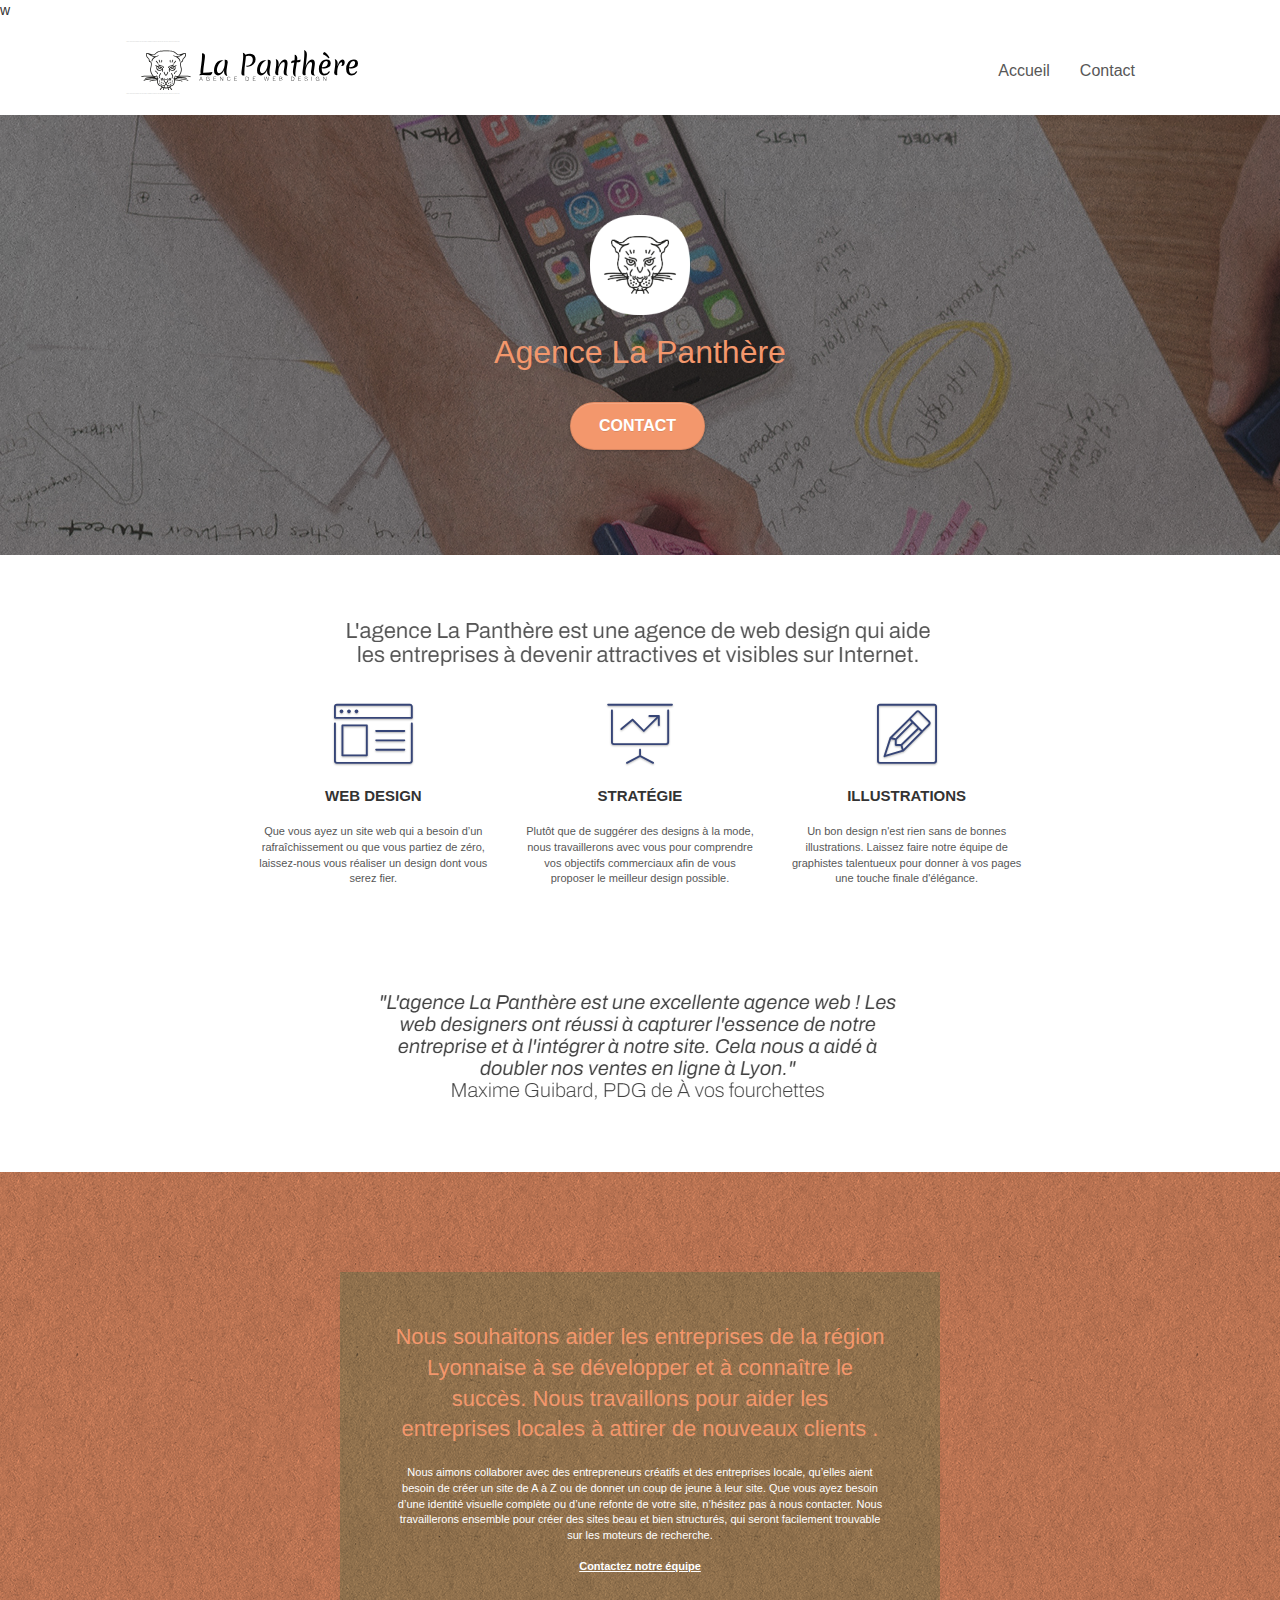
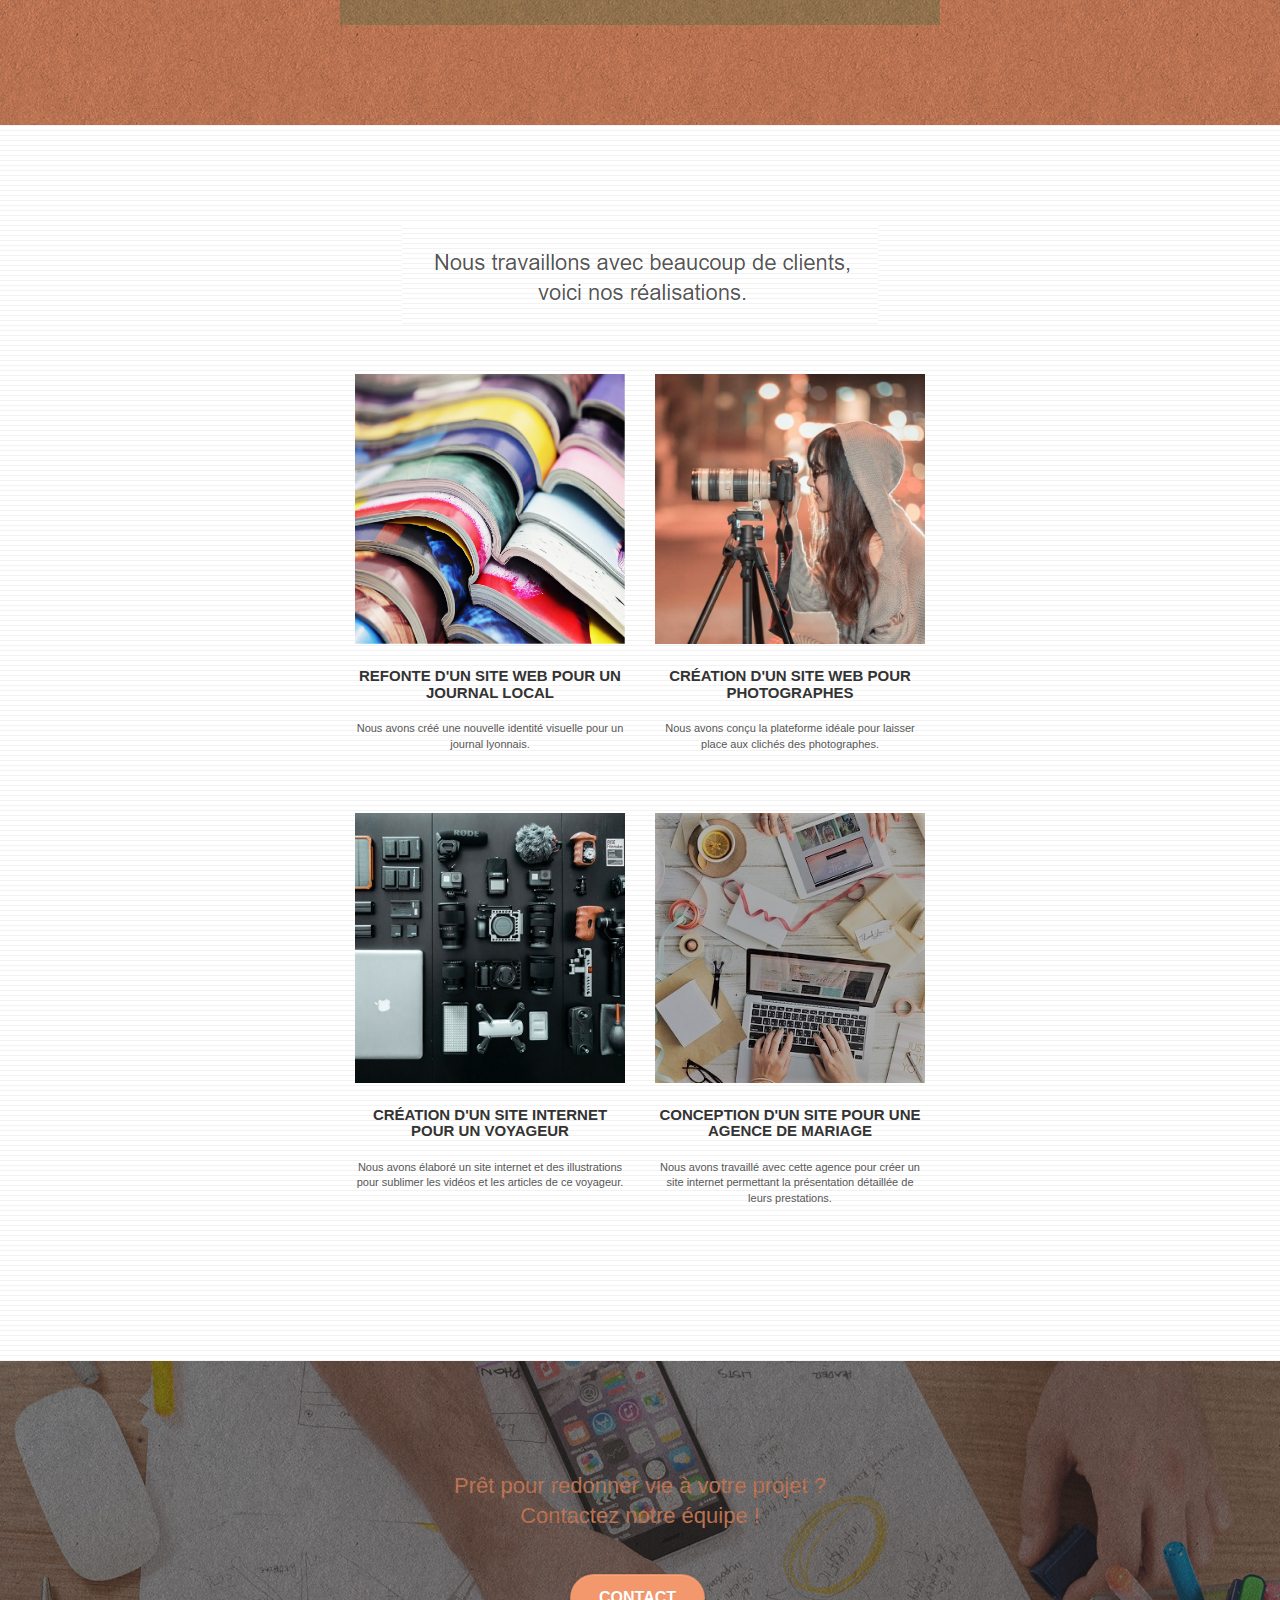
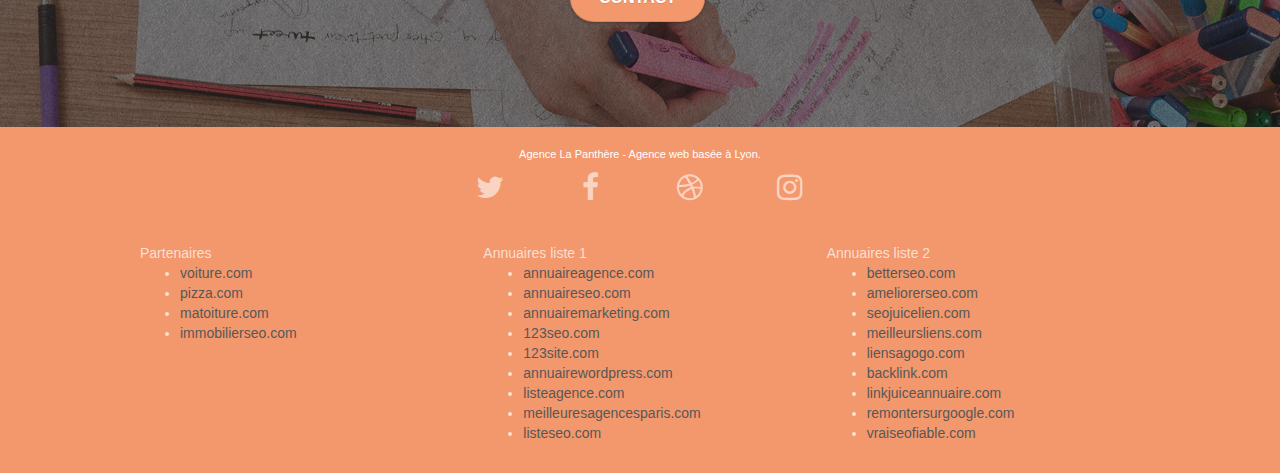
==== Starting website 2/index.html @ 9dac1fc1 "Modification des Keywords et de la description des balises <meta> sur les deux pages html + remplace" ====
<!doctype html>
<html lang="fr">
	<head>
		<meta charset="utf-8"/>
		<meta name="keywords" content="site web, site internet, agence web design Lyon"/>
		<meta name="description" content="Vous cherchez une agence de Web Design sur Lyon ? La panthère, forte de son expérience saura vous accompagner pour tout vos projets de développement sur-mesure de votre site web"/>
		<meta name="viewport" content="width=device-width, initial-scale=1.0, viewport-fit=cover"/>
		<link rel="shortcut icon" type="image/png" href="favicon.jpg"/>
		
		<link rel="stylesheet" type="text/css" href="./css/bootstrap.css"/>
		<link rel="stylesheet" type="text/css" href="style.css"/>
		<link rel="stylesheet" type="text/css" href="./css/font-awesome.css"/>
		<link rel="stylesheet" type="text/css" href="./css/et-line.css"/>
		
		
		<script src="./js/jquery-2.1.0.js"></script>
		<script src="./js/bootstrap.js"></script>
		<script src="./js/blocs.js"></script>
		<script src="./js/jquery.touchSwipe.js" defer></script>w
		<script src="./js/gmaps.js"></script>

		<title>La Panthère - Agence Web Design</title>
		
	</head>

	<body class="page-container">
	<!-- Principal conteneur -->		

			<header class="bloc bgc-white l-bloc " id="bloc-0">
				<div class="container bloc-sm">
					<nav class="navbar row">

						<div class="navbar-header">
							<div class="keywords" style="color:#cccccc;font-size:1px;">Agence web à paris, stratégie web, web design, illustrations, design de site web, site web, web, internet, site internet, site</div>
							<a class="navbar-brand" href="index.html"><img src="img/agence-la-panthere-monochrome.svg" alt="paris web design logo agence web meilleure agence" height="40" /></a>
							<div class="keywords" style="color:#cccccc;font-size:1px;">Agence web à paris, stratégie web, web design, illustrations, design de site web, site web, web, internet, site internet, site</div>
							<button id="nav-toggle" type="button" class="ui-navbar-toggle navbar-toggle" data-toggle="collapse" data-target=".navbar-1">
								<span class="sr-only">Toggle navigation</span>
								<span class="icon-bar"></span>
								<span class="icon-bar"></span>
								<span class="icon-bar"></span>
							</button>
						</div>

						<div class="collapse navbar-collapse navbar-1 special-dropdown-nav">

							<ul class="site-navigation nav navbar-nav">
								<li>
									<a href="index.html">Accueil</a>
								</li>
								<li>
									<a href="contact.html">Contact</a>
								</li>
							</ul>

						</div>

					</nav>
				</div>
			</header>

			<!-- bloc-1-presentation -->
			<section class="bloc bgc-dark-slate-blue bg-banniere d-bloc bg-t-edge bloc-bg-texture texture-paper b-parallax" id="bloc-1-hero">
				<div class="container bloc-lg">
					<div class="row tight-width-whitespace">
						<div class="col-sm-12">
							<img src="img/logo.png" class="center-block image-resize-mode" width="100" alt="Agence La Panthère, agence web paris, création logo paris" />
							<h1 class="text-center hero-bloc-text tc-white ">
								Agence La Panthère
							</h1>
							<div class="text-center">
								<a href="contact.html" class="btn btn-lg btn-clean btn-rd cta-hero btn-atomic-tangerine" id="cta-hero">Contact</a>
							</div>
						</div>
					</div>
				</div>
			</section>
			<!-- bloc-1-presentation END -->

			<!-- bloc-2-services -->
			<section class="bloc bgc-white l-bloc" id="bloc-2-services">
				<div class="container bloc-md">
					<div class="row">
						<div class="col-sm-12 text-center">
							<img alt="agence web, agence web paris, web design paris, stratégie web" src="img/title.png" />
						</div>
					</div>
					<div class="row voffset-lg med-width-whitespace">
						<div class="col-sm-4">
							<div class="text-center">
								<span class="et-icon-browser sm-shadow icon-dark-slate-blue icons icon-lg"></span>
							</div>
							<h3 class="mg-md text-center">
								Web design
							</h3>
							<p class="text-center ">
								Que vous ayez un site web qui a besoin d&rsquo;un rafraîchissement ou que vous partiez de zéro, laissez-nous vous réaliser un design dont vous serez fier.
							</p>
						</div>
						<div class="col-sm-4">
							<div class="text-center">
								<span class="et-icon-presentation sm-shadow icon-dark-slate-blue icons icon-lg"></span>
							</div>
							<h3 class="mg-md text-center">
								Stratégie
							</h3>
							<p class="text-center ">
								Plutôt que de suggérer des designs à la mode, nous travaillerons avec vous pour comprendre vos objectifs commerciaux afin de vous proposer le meilleur design possible.<br>
							</p>
						</div>
						<div class="col-sm-4">
							<div class="text-center">
								<span class="et-icon-edit sm-shadow icon-dark-slate-blue icons icon-lg"></span>
							</div>
							<h3 class="mg-md text-center">
								Illustrations
							</h3>
							<p class="text-center ">
								Un bon design n'est rien sans de bonnes illustrations. Laissez faire notre équipe de graphistes talentueux pour donner à vos pages une touche finale d'élégance.
							</p>
						</div>
					</div>
					<div class="row voffset-lg voffset">
						<div class="col-xs-12 col-md-8 col-md-offset-2 text-center">
							<img alt="agence web, agence web paris, web design paris, stratégie web" src="img/citation.png" />

						</div>
					</div>
				</div>
			</section>
			<!-- bloc-2-services END -->

			<!-- bloc-3-what-i-do -->
			<section class="bloc tc-white bgc-atomic-tangerine bg-presentation d-bloc bloc-bg-texture texture-paper b-parallax" id="bloc-3-what-i-do">
				<div class="container bloc-lg">
					<div class="row tight-width-whitespace black-background">
						<div class="col-sm-12">
							<h2 class="mg-md text-center tc-white">
								Nous souhaitons aider les entreprises de la région Lyonnaise à se développer et à connaître le succès. Nous travaillons pour aider les entreprises locales à attirer de nouveaux clients .<br>
							</h2>
							<p class="text-center white">
								Nous aimons collaborer avec des entrepreneurs créatifs et des entreprises locale, qu’elles aient besoin de créer un site de A à Z ou de donner un coup de jeune à leur site. Que vous ayez besoin d’une identité visuelle complète ou d’une refonte de votre site, n’hésitez pas à nous contacter. Nous travaillerons ensemble pour créer des sites beau et bien structurés, qui seront facilement trouvable sur les moteurs de recherche. <br><br><a class="ltc-white bold-link" href="contact.html">Contactez notre équipe</a><br>
							</p>
						</div>
					</div>
				</div>
			</section>
			<!-- bloc-3-what-i-do END -->

			<!-- bloc-4-portfolio -->
			<section class="bloc bgc-white bg-lines-h2-bg bg-repeat l-bloc" id="bloc-4-portfolio">
				<div class="container bloc-lg">
					<div class="row">
						<div class="col-sm-12 text-center">
							<img alt="agence web, agence web paris, web design paris, stratégie web" src="img/title2.png" />
						</div>
					</div>
					<div class="row tight-width-whitespace portfolio-row">
						<div class="col-sm-6">
							<a href="#" data-lightbox="img/1.jpg" data-gallery-id="gallery-1" data-caption="Refonte d'un site web pour un journal local" data-frame="snapshot-lb"><img src="img/1.jpg" alt="paris web design logo agence web meilleure agence et refonte site web journal" class="img-responsive portfolio-thumb" /></a>
							<h3 class="mg-md text-center">Refonte d'un site web pour un journal local</h3>
							<p class="text-center">Nous avons créé une nouvelle identité visuelle pour un journal lyonnais.</p>
						</div>
						<div class="col-sm-6">
							<a href="#" data-lightbox="img/2.jpg" data-gallery-id="gallery-1" data-caption="Création d'un site web pour photographes" data-frame="snapshot-lb"><img src="img/2.jpg" class="img-responsive portfolio-thumb" alt="paris web design logo agence web meilleure agence, Création d'un site web pour photographes" /></a>
							<h3 class="mg-md text-center">
								Création d'un site web pour photographes
							</h3>
							<p class="text-center">
								Nous avons conçu la plateforme idéale pour laisser place aux clichés des photographes.
							</p>
						</div>
					</div>
					<div class="row tight-width-whitespace portfolio-row">
						<div class="col-sm-6">
							<a href="#" data-lightbox="img/3.bmp" data-gallery-id="gallery-1" data-caption="Création d'un site internet pour un voyageur" data-frame="snapshot-lb"><img src="img/3.bmp" class="img-responsive portfolio-thumb" alt="paris web design logo agence web meilleure agence, Création d'un site web pour voyageur"/></a>
							<h3 class="mg-md text-center">
								Création d'un site internet pour un voyageur
							</h3>
							<p class="text-center">
								Nous avons élaboré un site internet et des illustrations pour sublimer les vidéos et les articles de ce voyageur.
							</p>
						</div>
						<div class="col-sm-6">
							<a href="#" data-lightbox="img/4.bmp" data-gallery-id="gallery-1" data-caption="Conception d'un site pour une agence de mariage" data-frame="snapshot-lb"><img src="img/4.bmp" class="img-responsive portfolio-thumb" alt="paris web design logo agence web meilleure agence, Création d'un site web pour agence de mariage" /></a>
							<h3 class="mg-md text-center">
								Conception d'un site pour une agence de mariage
							</h3>
							<p class="text-center">
								Nous avons travaillé avec cette agence pour créer un site internet permettant la présentation détaillée de leurs prestations.
							</p>
						</div>
					</div>
				</div>
			</section>
			<!-- bloc-4-portfolio END -->

			<!-- bloc-5-cta -->
			<section class="bloc bgc-dark-slate-blue bg-banniere d-bloc bloc-bg-texture texture-paper" id="bloc-5-cta">
				<div class="container bloc-lg">
					<div class="row">
						<h2 class="mg-md text-center tc-white">
							Prêt pour redonner vie à votre projet ?<br>Contactez notre équipe !
						</h2>
						<div class="col-sm-12 text-center">
							<a href="contact.html" class="btn btn-atomic-tangerine btn-clean btn-rd btn-lg cta-hero">Contact</a>
						</div>
					</div>
				</div>
			</section>
			<!-- bloc-5-cta END -->

			<!-- Footer - bloc-8 -->
			<footer class="bloc bgc-atomic-tangerine d-bloc" id="bloc-8">
				<div class="container bloc-sm">
					<div class="row">
						<div class="col-sm-12">
							<p class="text-center white">
								Agence La Panthère - Agence web basée à Lyon.
							</p>
							<div class="row row-no-gutters social">
								<div class="col-sm-3">
									<div class="text-center">
										<a class="social" href="https://twitter.com/agence-la-panthere"><span class="fa fa-twitter icon-md"></span></a>
									</div>
								</div>
								<div class="col-sm-3">
									<div class="text-center">
										<a class="social" href="https://fr-fr.facebook.com/login.php/agence-la-panthere"><span class="fa fa-facebook icon-md"></span></a>
									</div>
								</div>
								<div class="col-sm-3">
									<div class="text-center">
										<a class="social" href="https://dribbble.com/agence-la-panthere"><span class="fa fa-dribbble icon-md"></span></a>
									</div>
								</div>
								<div class="col-sm-3">
									<div class="text-center">
										<a class="social" href="https://www.instagram.com/agence-la-panthere"><span class="fa fa-instagram icon-md"></span></a>
									</div>
								</div>
								<div class="footer__keywords">Agence web à paris, stratégie web, web design, illustrations, design de site web, site web, web, internet, site internet, site</div>
							</div>
							<div class="row">
								<div class="col-sm-4">
									Partenaires
										<ul>
											<li><a href="voiture.com">voiture.com</a></li>
											<li><a href="pizza.com">pizza.com</a></li>
											<li><a href="matoiture.com">matoiture.com</a></li>
											<li><a href="immobilierseo.com">immobilierseo.com</a></li>
										</ul>		
								</div>
								<div class="col-sm-4">
									Annuaires liste 1
									<ul>
										<li><a href="annuaireagence.com">annuaireagence.com</a></li>
										<li><a href="annuaireseo.com">annuaireseo.com</a></li>
										<li><a href="annuairemarketing.com">annuairemarketing.com</a></li>
										<li><a href="123seoture.com">123seo.com</a></li>
										<li><a href="123site.com">123site.com</a></li>
										<li><a href="annuairewordpress.com">annuairewordpress.com</a></li>
										<li><a href="listeagence.com">listeagence.com</a></li>
										<li><a href="meilleuresagencesparis.com">meilleuresagencesparis.com</a></li>
										<li><a href="listeseo.com">listeseo.com</a></li>
									</ul>
								</div>
								<div class="col-sm-4">
									Annuaires liste 2
									<ul>
										<li><a href="betterseo.com">betterseo.com</a></li>
										<li><a href="ameliorerseo.com">ameliorerseo.com</a></li>
										<li><a href="seojuicelien.com">seojuicelien.com</a></li>
										<li><a href="meilleursliens.com">meilleursliens.com</a></li>
										<li><a href="liensagogo.com">liensagogo.com</a></li>
										<li><a href="backlink.com">backlink.com</a></li>
										<li><a href="linkjuiceannuaire.com">linkjuiceannuaire.com</a></li>
										<li><a href="remontersurgoogle.com">remontersurgoogle.com</a></li>
										<li><a href="vraiseofiable.com">vraiseofiable.com</a></li>
									</ul>
								</div>
							</div>
						</div>
					</div>
				</div>
			</footer>
		<!-- Footer - bloc-8 END -->
	</body>
</html>
---- Starting website 2/style.css ----
body {
    margin: 0;
    padding: 0;
    background: #FFF;
    overflow-x: hidden;
    -webkit-font-smoothing: antialiased;
    -moz-osx-font-smoothing: grayscale;
}

a,
button {
    transition: all .3s ease-in-out;/**/
    outline: none!important;
}

a:hover {
    text-decoration: none;
    cursor: pointer;
}

#page-loading-blocs-notifaction {
    position: fixed;
    top: 0;
    bottom: 0;
    width: 100%;
    z-index: 100000;
    background: #FFFFFF url("img/pageload-spinner.gif") no-repeat center center; /**/
}

.bloc {
    width: 100%;
    clear: both;
    background: 50% 50% no-repeat;
    padding: 0 50px;
    -webkit-background-size: cover;
    -moz-background-size: cover;
    -o-background-size: cover;
    background-size: cover;
    position: relative;
}

.bloc .container {
    padding-left: 0;
    padding-right: 0;
}

.bloc-lg {
    padding: 100px 50px;
}

.bloc-md {
    padding: 50px;
}

.bloc-sm {
    padding: 20px 50px;
}

.bg-center,/**/
.bg-l-edge,
.bg-r-edge,
.bg-t-edge,
.bg-b-edge,
.bg-tl-edge,
.bg-bl-edge,
.bg-tr-edge,
.bg-br-edge,
.bg-repeat {
    -webkit-background-size: auto!important;
    -moz-background-size: auto!important;
    -o-background-size: auto!important;
    background-size: auto!important;
}

.bg-repeat {
    background: repeat;
}

.bg-t-edge {
    background: top no-repeat;
}

.bloc-bg-texture::before {
    content: "";
    background-size: 2px 2px;
    position: absolute;
    top: 0;
    bottom: 0;
    left: 0;
    right: 0;
}

.texture-paper::before {
    background: url("img/texture-paper.png");/**/
    background-size: 280px 280px;
}

.b-parallax {
    background-attachment: fixed;
}

.d-bloc {
    color: rgba(255, 255, 255, .7);
}

.d-bloc button:hover {
    color: rgba(255, 255, 255, .9);
}

.d-bloc .icon-round,/**/
.d-bloc .icon-square,
.d-bloc .icon-rounded,
.d-bloc .icon-semi-rounded-a,
.d-bloc .icon-semi-rounded-b {
    border-color: rgba(255, 255, 255, .9);
}

.d-bloc .divider-h span {
    border-color: rgba(255, 255, 255, .2);
}

.d-bloc .a-btn,/**/
.d-bloc .navbar a,
.d-bloc .navbar-brand,
.d-bloc a .icon-sm,
.d-bloc a .icon-md,
.d-bloc a .icon-lg,
.d-bloc a .icon-xl,
.d-bloc h1 a,
.d-bloc h2 a,
.d-bloc h3 a,
.d-bloc h4 a,
.d-bloc h5 a,
.d-bloc h6 a,
.d-bloc p a {
    color: rgba(255, 255, 255, .6);
}

.d-bloc .a-btn:hover,
.d-bloc .navbar a:hover,
.d-bloc .navbar-brand:hover,
.d-bloc a:hover .icon-sm,
.d-bloc a:hover .icon-md,
.d-bloc a:hover .icon-lg,
.d-bloc a:hover .icon-xl,
.d-bloc h1 a:hover,
.d-bloc h2 a:hover,
.d-bloc h3 a:hover,
.d-bloc h4 a:hover,
.d-bloc h5 a:hover,
.d-bloc h6 a:hover,
.d-bloc p a:hover {
    color: rgba(255, 255, 255, 1);
}

.d-bloc .navbar-toggle .icon-bar {
    background: rgba(255, 255, 255, 1);
}

.d-bloc .btn-wire,
.d-bloc .btn-wire:hover {
    color: rgba(255, 255, 255, 1);
    border-color: rgba(255, 255, 255, 1);
}

.d-bloc .panel {
    color: rgba(0, 0, 0, .5);
}

.d-bloc .panel button:hover {
    color: rgba(0, 0, 0, .7);
}

.d-bloc .panel icon {
    border-color: rgba(0, 0, 0, .7);
}

.d-bloc .panel .divider-h span {
    border-color: rgba(0, 0, 0, .1);
}

.d-bloc .panel .a-btn {
    color: rgba(0, 0, 0, .6);
}

.d-bloc .panel .a-btn:hover {
    color: rgba(0, 0, 0, 1);
}

.d-bloc .panel .btn-wire,
.d-bloc .panel .btn-wire:hover {
    color: rgba(0, 0, 0, .7);
    border-color: rgba(0, 0, 0, .3);
}

.d-bloc .panel,
.l-bloc {
    color: rgba(0, 0, 0, .5);
}

.d-bloc .panel button:hover,
.l-bloc button:hover {
    color: rgba(0, 0, 0, .7);
}

.l-bloc .icon-round,
.l-bloc .icon-square,
.l-bloc .icon-rounded,
.l-bloc .icon-semi-rounded-a,
.l-bloc .icon-semi-rounded-b {
    border-color: rgba(0, 0, 0, .7);
}

.d-bloc .panel .divider-h span,
.l-bloc .divider-h span {
    border-color: rgba(0, 0, 0, .1);
}

.d-bloc .panel .a-btn,
.l-bloc .a-btn,
.l-bloc .navbar a,
.l-bloc .navbar-brand,
.l-bloc a .icon-sm,
.l-bloc a .icon-md,
.l-bloc a .icon-lg,
.l-bloc a .icon-xl,
.l-bloc h1 a,
.l-bloc h2 a,
.l-bloc h3 a,
.l-bloc h4 a,
.l-bloc h5 a,
.l-bloc h6 a,
.l-bloc p a {
    color: rgba(0, 0, 0, .6);
}

.d-bloc .panel .a-btn:hover,
.l-bloc .a-btn:hover,
.l-bloc .navbar a:hover,
.l-bloc .navbar-brand:hover,
.l-bloc a:hover .icon-sm,
.l-bloc a:hover .icon-md,
.l-bloc a:hover .icon-lg,
.l-bloc a:hover .icon-xl,
.l-bloc h1 a:hover,
.l-bloc h2 a:hover,
.l-bloc h3 a:hover,
.l-bloc h4 a:hover,
.l-bloc h5 a:hover,
.l-bloc h6 a:hover,
.l-bloc p a:hover {
    color: rgba(0, 0, 0, 1);
}

.l-bloc .navbar-toggle .icon-bar {
    color: rgba(0, 0, 0, .6);
}

.d-bloc .panel .btn-wire,
.d-bloc .panel .btn-wire:hover,
.l-bloc .btn-wire,
.l-bloc .btn-wire:hover {
    color: rgba(0, 0, 0, .7);
    border-color: rgba(0, 0, 0, .3);
}

.voffset {
    margin-top: 30px;
}

.voffset-lg {
    margin-top: 80px;
}

.row-no-gutters {
    margin-right: 0;
    margin-left: 0;
}

.row.row-no-gutters > [class^="col-"],
.row.row-no-gutters > [class*=" col-"] {
    padding-right: 0;
    padding-left: 0;
}

#bloc-1-hero h1 {
    font-size: 32px;
}

.navbar {
    margin-bottom: 0;
    z-index: 1;
}

.navbar-brand {
    height: auto;
    padding: 3px 15px;
    font-size: 25px;
    font-weight: normal;
    font-weight: 600;
    line-height: 44px;
}

.navbar-brand img {
    max-height: 200px;
    margin: 0 5px 0 0;
    display: inline;
}

.navbar-brand img[src$=svg] {
    min-width: 100px;
}

.nav-center .navbar-brand img {
    margin: 0;
}

.navbar .nav {
    padding-top: 2px;
    margin-right: -16px;
    float: right;
    z-index: 1;
}

.nav > li {
    float: left;
    margin-top: 4px;
    font-size: 16px;
}

.navbar-nav .open .dropdown-menu > li > a {
    text-align: inherit;
}

.nav > li a:hover,
.nav > li a:focus {
    background: transparent;
}

.navbar-toggle {
    margin: 10px 10px 0 0;
    border: 0px;
}

.navbar-toggle:hover {
    background: transparent!important;
}

.navbar-toggle .icon-bar {
    background-color: rgba(0, 0, 0, .5);
    width: 26px;
}

.nav-invert .navbar .nav {
    float: left;
}

.nav-invert .navbar-header,
.nav-invert .navbar-brand {
    float: right;
    position: relative;
    z-index: 2;
}

@media (min-width: 768px) {
    .site-navigation {
        position: absolute;
        top: 50%;
        right: 20px;
        transform: translate(0, -50%);
        -webkit-transform: translateY(-50%);
    }
    .nav > li .dropdown-menu a,
    .nav > li .dropdown-menu a:hover {
        color: #484848;
    }
    .nav-invert .site-navigation {
        left: 0;
        right: 0;
    }
    .nav-center {
        text-align: center;
    }
    .nav-center .navbar-header {
        width: 100%;
    }
    .nav-center .navbar-header,
    .nav-center .navbar-brand,
    .nav-center .nav > li {
        float: none;
        display: inline-block;
    }
    .nav-center .site-navigation {
        position: relative;
        width: 100%;
        right: 0;
        margin-right: 0px;
        margin-top: 20px;
    }
    .nav-center.mini-nav .navbar-toggle {
        float: none;
        margin: 10px auto 0;
    }
}

.nav > li > .dropdown a {
    background: none!important;
    display: block;
    padding: 14px 15px;
}

nav .caret {
    margin: 0 5px;
}

.dropdown-menu .dropdown-menu {
    top: -8px;
    left: 100%;
}

.dropdown-menu .dropmenu-flow-right {
    top: 100%;
    left: 0;
    margin-left: -1px;
    border-top-left-radius: 0;
    border-top-right-radius: 0;
}

.dropdown-menu .dropdown span {
    border: 4px solid black;
    border-top-color: transparent;
    border-right-color: transparent;
    border-bottom-color: transparent;
    margin: 6px -5px 0 0!important;
    float: right;
}

.mg-md {
    margin-top: 10px;
    margin-bottom: 20px;
}

.mg-lg {
    margin-top: 10px;
    margin-bottom: 40px;
}

.btn {
    margin: 0 5px 5px 0;
}

.btn.pull-right {
    margin: 0 0 5px 5px;
}

.btn-d,
.btn-d:hover,
.btn-d:focus {
    color: #FFF;
    background: rgba(0, 0, 0, .3);
}

button {
    outline: none!important;
}

.btn-rd {
    border-radius: 40px;
}

.btn-clean {
    border: 1px solid rgba(0, 0, 0, .08);
    border-bottom-color: rgba(0, 0, 0, .1);
    text-shadow: 0 1px 0 rgba(0, 0, 1, .1);
    box-shadow: 0 1px 3px rgba(0, 0, 1, .25), inset 0 1px 0 0 rgba(255, 255, 255, .15);
}

.icon-md {
    font-size: 30px!important;
}

.icon-lg {
    font-size: 60px!important;
}

.sm-shadow {
    text-shadow: 0 1px 2px rgba(0, 0, 0, .3);
}

.panel-sq,
.panel-sq .panel-heading,
.panel-sq .panel-footer {
    border-radius: 0;
}

.panel-rd {
    border-radius: 30px;
}

.panel-rd .panel-heading {
    border-radius: 29px 29px 0 0;
}

.panel-rd .panel-footer {
    border-radius: 0 0 29px 29px;
}

.form-control {
    border-color: rgba(0, 0, 0, .1);
    box-shadow: none;
}

.scrollToTop {
    width: 40px;
    height: 40px;
    position: fixed;
    bottom: 20px;
    right: 20px;
    opacity: 0;
    z-index: 500;
    transition: all .3s ease-in-out;
}

.scrollToTop span {
    margin-top: 6px;
}

.showScrollTop {
    font-size: 14px;
    opacity: 1;
}

a[data-lightbox] {
    position: relative;
    display: block;
    text-align: center;
}

a[data-lightbox]:hover::before {
    content: "+";
    font-family: "HelveticaNeue-Light", "Helvetica Neue Light", "Helvetica Neue", Helvetica, Arial;
    font-size: 32px;
    width: 50px;
    height: 50px;
    margin-left: -25px;
    border-radius: 50%;
    background: rgba(0, 0, 0, .6);
    color: #FFF;
    font-weight: 100;
    z-index: 1;
    position: absolute;
    top: 50%;
    transform: translateY(-50%);
    -webkit-transform: translateY(-50%);
}

a[data-lightbox]:hover img {
    opacity: 0.6;
    -webkit-animation-fill-mode: none;
    animation-fill-mode: none;
}

#lightbox-modal {
    display: flex;
    align-items: center;
}

#lightbox-modal .modal-dialog {
    width: 90%;
    max-width: 900px;
    margin: 0 auto 0;
}

#lightbox-modal .modal-dialog img {
    max-height: 90vh;
    margin: 0 auto;
}

.lightbox-caption {
    padding: 20px;
    color: #FFF;
    background: rgba(0, 0, 0, .5);
    position: absolute;
    left: 15px;
    right: 15px;
    bottom: 5px;
}

.close-lightbox {
    color: #FFF;
    font-size: 30px;
    position: absolute;
    top: 20px;
    right: 20px;
    z-index: 20;
    background: rgba(0, 0, 0, .5);
    border: none;
    line-height: 30px;
    padding: 0 9px 5px;
    opacity: 0.3;
}

.close-lightbox:hover,
.next-lightbox:hover,
.prev-lightbox:hover {
    opacity: 1.0;
    color: #FFF;
}

.next-lightbox,
.prev-lightbox {
    font-size: 20px;
    color: rgba(255, 255, 255, .9);
    background: rgba(0, 0, 0, .5);
    transition: all .2s ease-in-out;
    position: absolute;
    top: 45%;
    z-index: 1;
    opacity: 0.4;
}

.next-lightbox {
    padding: 6px 8px 1px 13px;
    right: 25px;
}

.prev-lightbox {
    padding: 6px 13px 1px 10px;
    left: 25px;
}

.snapshot-lb .modal-body {
    padding-bottom: 45px;
}

.snapshot-lb .lightbox-caption {
    padding: 0;
    color: rgba(0, 0, 0, .5);
    background: none;
}

h1,
h2,
h3,
h4,
h5,
h6,
p,
label,
.btn,
a {
    font-family: "helvetica";
    font-weight: 400;
    color: #575757!important;
}

.container {
    max-width: 1000px;
}

.hero-bloc-text {
    font-size: 38px;
}

.hero-bloc-text-sub {
    font-size: 36px;
}

.statement-bloc-text {
    line-height: 26px;
    font-style: italic;
    font-size: 20px;
    text-align: center;
    font-weight: lighter;
    max-width: 520px;
    margin: auto auto auto auto;
}

p {
    font-size: 11px;
}

.tight-width-whitespace {
    max-width: 600px;
    margin: auto auto auto auto;
}

.h1 {
    font-size: 20px;
    font-family: "Open Sans";
}

.cta-hero {
    margin-top: 22px;
    color: #FFFFFF!important;
    text-transform: uppercase;
    padding: 12px 28px 12px 28px;
    font-size: 16px;
    font-weight: 700;
}

.social {
    max-width: 400px;
    margin: auto auto auto auto;
}

h2 {
    font-size: 22px;
    line-height: 1.4em;
}

h3 {
    font-size: 15px;
    text-transform: uppercase;
    font-weight: 700;
    color: #333333!important;
}

.med-width-whitespace {
    max-width: 800px;
    margin: auto auto auto auto;
    box-shadow: 0px 0px 0px #000000;
}

h1 {
    color: #333333!important;
}

h4 {
    color: #333333!important;
}

.icons {
    margin-bottom: 14px;
    margin-top: 24px;
}

.white {
    color: #FFFFFF!important;
}

.portfolio-thumb {
    margin-bottom: 24px;
}

.portfolio-row {
    margin-bottom: 44px;
    margin-top: 50px;
}

.avatar {
    box-shadow: 0px 4px 9px rgba(0, 0, 0, 0.3);
}

.black-background {
    background-color: rgba(165, 147, 99, 0.7);
    padding: 40px 40px 40px 40px;
}

.bold-link {
    font-weight: 900;
    text-decoration: underline!important;
}

.bgc-white {
    background-color: #FFFFFF;
}

.bgc-dark-slate-blue {
    background-color: #364577;
}

.bgc-atomic-tangerine {
    background-color: #F3976C;
}

.tc-white {
    color: #F3976C!important;
}

.btn-atomic-tangerine {
    background: #F3976C;
    color: #FFFFFF!important;
}

.btn-atomic-tangerine:hover {
    background: #c27956!important;
    color: #FFFFFF!important;
}

.ltc-white {
    color: #FFFFFF!important;
}

.ltc-white:hover {
    color: #cccccc!important;
}

.ltc-atomic-tangerine {
    color: #F3976C!important;
}

.ltc-atomic-tangerine:hover {
    color: #c27956!important;
}

.icon-dark-slate-blue {
    color: #364577!important;
    border-color: #364577!important;
}

.bg-dots-bg {
    background-image: url("img/dots-bg.png");
}

.bg-lines-h2-bg {
    background-image: url("img/lines-h2-bg.png");
}

.bg-banniere {
    background-image: url("img/agence-la-panthere.jpg");
}

.bg-presentation {
    background-image: url("img/image-de-presentation.bmp");
}

@media (max-width: 1024px) {
    .bloc {
        padding-left: 20px;
        padding-right: 20px;
    }
    .bloc.full-width-bloc,
    .bloc-tile-2.full-width-bloc .container,
    .bloc-tile-3.full-width-bloc .container,
    .bloc-tile-4.full-width-bloc .container {
        padding-left: 0;
        padding-right: 0;
    }
}

@media (max-width: 992px) and (min-width: 768px) {
    .navbar .nav {
        max-width: 80%
    }
    .nav-center.navbar .nav {
        max-width: 100%
    }
}

@media only screen and (min-device-width: 768px) and (max-device-width: 1024px) and (orientation: landscape) {
    .b-parallax {
        background-attachment: scroll;
    }
}

@media only screen and (min-device-width: 1024px) and (max-device-width: 1366px) and (-webkit-min-device-pixel-ratio: 1.5) {
    .b-parallax {
        background-attachment: scroll;
    }
}

@media (max-width: 991px) {
    .container {
        width: 100%;
    }
    .b-parallax {
        background-attachment: scroll;
    }
    .page-container,
    #hero-bloc {
        overflow-x: hidden;
        position: relative;
    }
    .bloc {
        padding-left: constant(safe-area-inset-left);
        padding-right: constant(safe-area-inset-right);
    }
    .bloc-group,
    .bloc-group .bloc {
        display: block;
        width: 100%;
    }
    .bloc-fill-screen .fill-bloc-top-edge,
    .bloc-fill-screen .fill-bloc-bottom-edge {
        padding: 0 20px;
        padding-left: constant(safe-area-inset-left);
        padding-right: constant(safe-area-inset-right);
    }
}

@media (max-width: 767px) {
    .page-container {
        overflow-x: hidden;
        position: relative;
    }
    h1,
    h2,
    h3,
    h4,
    h5,
    h6,
    p,
    #disqus_thread {
        padding-left: 10px!important;
        padding-right: 10px!important;
    }
    .b-parallax {
        background-attachment: scroll;
    }
    .navbar .nav {
        padding-top: 0;
        border-top: 1px solid rgba(0, 0, 0, .2);
        float: none!important;
    }
    .navbar.row {
        margin-left: 0;
        margin-right: 0;
    }
    .site-navigation {
        position: inherit;
        transform: none;
        -webkit-transform: none;
        -ms-transform: none;
    }
    .nav > li {
        margin-top: 0;
        border-bottom: 1px solid rgba(0, 0, 0, .1);
        background: rgba(0, 0, 0, .05);
        text-align: left;
        padding-left: 15px;
        width: 100%;
    }
    .nav > li:hover {
        background: rgba(0, 0, 0, .08);
    }
    .dropdown .dropdown a .caret {
        float: none;
        margin: 5px 0 0 10px!important;
        border: 4px solid black;
        border-bottom-color: transparent;
        border-right-color: transparent;
        border-left-color: transparent;
    }
    #hero-bloc .navbar .nav {
        background: rgba(0, 0, 0, .8);
    }
    #hero-bloc .navbar .nav a {
        color: rgba(255, 255, 255, .6);
    }
    .hero {
        padding: 50px 0;
    }
    .hero-nav {
        left: -1px;
        right: -1px;
    }
    .navbar-collapse {
        padding: 0;
        overflow-x: hidden;
        -webkit-box-shadow: none;
        box-shadow: none;
    }
    .navbar-brand img {
        max-height: 40px;
        width: auto;
    }
    .nav-invert .navbar-header {
        float: none;
        width: 100%;
    }
    .nav-invert .navbar-toggle {
        float: left;
        margin-left: 10px;
    }
    .bloc {
        padding-left: 0;
        padding-right: 0;
    }
    .bloc-xxl,
    .bloc-xl,
    .bloc-lg {
        padding: 40px 0;
    }
    .bloc-sm,
    .bloc-md {
        padding-left: 0;
        padding-right: 0;
    }
    .bloc-tile-2 .container,
    .bloc-tile-3 .container,
    .bloc-tile-4 .container,
    .bloc-fill-screen .fill-bloc-top-edge,
    .bloc-fill-screen .fill-bloc-bottom-edge {
        padding-left: 0;
        padding-right: 0;
    }
    .a-block {
        padding: 0 10px;
    }
    .btn-dwn {
        display: none;
    }
    .voffset {
        margin-top: 5px;
    }
    .voffset-md {
        margin-top: 20px;
    }
    .voffset-lg {
        margin-top: 30px;
    }
    form {
        padding: 5px;
    }
    .close-lightbox {
        display: inline-block;
    }
    .blocsapp-device-iphone5 {
        background-size: 216px 425px;
        padding-top: 60px;
        width: 216px;
        height: 425px;
    }
    .blocsapp-device-iphone5 img {
        width: 180px;
        height: 320px;
    }
}

@media (max-width: 400px) {
    .bloc {
        padding-left: 0;
        padding-right: 0;
    }
}

@media (max-width: 767px) {
    .bloc-mob-center-text {
        text-align: center;
    }
}

.footer__keywords {
    color:#F3976C;
}
---- Starting website 2/css/et-line.css ----
@font-face {
    font-family: et-line;
    src: url(../fonts/et-line.eot);
    src: url(../fonts/et-line.eot?#iefix) format('embedded-opentype'), url(../fonts/et-line.woff) format('woff'), url(../fonts/et-line.ttf) format('truetype'), url(../fonts/et-line.svg#et-line) format('svg');
    font-weight: 400;
    font-style: normal
}

.et-icon-adjustments,
.et-icon-alarmclock,
.et-icon-anchor,
.et-icon-aperture,
.et-icon-attachment,
.et-icon-bargraph,
.et-icon-basket,
.et-icon-beaker,
.et-icon-bike,
.et-icon-book-open,
.et-icon-briefcase,
.et-icon-browser,
.et-icon-calendar,
.et-icon-camera,
.et-icon-caution,
.et-icon-chat,
.et-icon-circle-compass,
.et-icon-clipboard,
.et-icon-clock,
.et-icon-cloud,
.et-icon-compass,
.et-icon-desktop,
.et-icon-dial,
.et-icon-document,
.et-icon-documents,
.et-icon-download,
.et-icon-dribbble,
.et-icon-edit,
.et-icon-envelope,
.et-icon-expand,
.et-icon-facebook,
.et-icon-flag,
.et-icon-focus,
.et-icon-gears,
.et-icon-genius,
.et-icon-gift,
.et-icon-global,
.et-icon-globe,
.et-icon-googleplus,
.et-icon-grid,
.et-icon-happy,
.et-icon-hazardous,
.et-icon-heart,
.et-icon-hotairballoon,
.et-icon-hourglass,
.et-icon-key,
.et-icon-laptop,
.et-icon-layers,
.et-icon-lifesaver,
.et-icon-lightbulb,
.et-icon-linegraph,
.et-icon-linkedin,
.et-icon-lock,
.et-icon-magnifying-glass,
.et-icon-map,
.et-icon-map-pin,
.et-icon-megaphone,
.et-icon-mic,
.et-icon-mobile,
.et-icon-newspaper,
.et-icon-notebook,
.et-icon-paintbrush,
.et-icon-paperclip,
.et-icon-pencil,
.et-icon-phone,
.et-icon-picture,
.et-icon-pictures,
.et-icon-piechart,
.et-icon-presentation,
.et-icon-pricetags,
.et-icon-printer,
.et-icon-profile-female,
.et-icon-profile-male,
.et-icon-puzzle,
.et-icon-quote,
.et-icon-recycle,
.et-icon-refresh,
.et-icon-ribbon,
.et-icon-rss,
.et-icon-sad,
.et-icon-scissors,
.et-icon-scope,
.et-icon-search,
.et-icon-shield,
.et-icon-speedometer,
.et-icon-strategy,
.et-icon-streetsign,
.et-icon-tablet,
.et-icon-target,
.et-icon-telescope,
.et-icon-toolbox,
.et-icon-tools,
.et-icon-tools-2,
.et-icon-trophy,
.et-icon-tumblr,
.et-icon-twitter,
.et-icon-upload,
.et-icon-video,
.et-icon-wallet,
.et-icon-wine {
    font-family: et-line;
    speak: none;
    font-style: normal;
    font-weight: 400;
    font-variant: normal;
    text-transform: none;
    line-height: 1;
    -webkit-font-smoothing: antialiased;
    -moz-osx-font-smoothing: grayscale;
    display: inline-block
}

.et-icon-mobile:before {
    content: "\e000"
}

.et-icon-laptop:before {
    content: "\e001"
}

.et-icon-desktop:before {
    content: "\e002"
}

.et-icon-tablet:before {
    content: "\e003"
}

.et-icon-phone:before {
    content: "\e004"
}

.et-icon-document:before {
    content: "\e005"
}

.et-icon-documents:before {
    content: "\e006"
}

.et-icon-search:before {
    content: "\e007"
}

.et-icon-clipboard:before {
    content: "\e008"
}

.et-icon-newspaper:before {
    content: "\e009"
}

.et-icon-notebook:before {
    content: "\e00a"
}

.et-icon-book-open:before {
    content: "\e00b"
}

.et-icon-browser:before {
    content: "\e00c"
}

.et-icon-calendar:before {
    content: "\e00d"
}

.et-icon-presentation:before {
    content: "\e00e"
}

.et-icon-picture:before {
    content: "\e00f"
}

.et-icon-pictures:before {
    content: "\e010"
}

.et-icon-video:before {
    content: "\e011"
}

.et-icon-camera:before {
    content: "\e012"
}

.et-icon-printer:before {
    content: "\e013"
}

.et-icon-toolbox:before {
    content: "\e014"
}

.et-icon-briefcase:before {
    content: "\e015"
}

.et-icon-wallet:before {
    content: "\e016"
}

.et-icon-gift:before {
    content: "\e017"
}

.et-icon-bargraph:before {
    content: "\e018"
}

.et-icon-grid:before {
    content: "\e019"
}

.et-icon-expand:before {
    content: "\e01a"
}

.et-icon-focus:before {
    content: "\e01b"
}

.et-icon-edit:before {
    content: "\e01c"
}

.et-icon-adjustments:before {
    content: "\e01d"
}

.et-icon-ribbon:before {
    content: "\e01e"
}

.et-icon-hourglass:before {
    content: "\e01f"
}

.et-icon-lock:before {
    content: "\e020"
}

.et-icon-megaphone:before {
    content: "\e021"
}

.et-icon-shield:before {
    content: "\e022"
}

.et-icon-trophy:before {
    content: "\e023"
}

.et-icon-flag:before {
    content: "\e024"
}

.et-icon-map:before {
    content: "\e025"
}

.et-icon-puzzle:before {
    content: "\e026"
}

.et-icon-basket:before {
    content: "\e027"
}

.et-icon-envelope:before {
    content: "\e028"
}

.et-icon-streetsign:before {
    content: "\e029"
}

.et-icon-telescope:before {
    content: "\e02a"
}

.et-icon-gears:before {
    content: "\e02b"
}

.et-icon-key:before {
    content: "\e02c"
}

.et-icon-paperclip:before {
    content: "\e02d"
}

.et-icon-attachment:before {
    content: "\e02e"
}

.et-icon-pricetags:before {
    content: "\e02f"
}

.et-icon-lightbulb:before {
    content: "\e030"
}

.et-icon-layers:before {
    content: "\e031"
}

.et-icon-pencil:before {
    content: "\e032"
}

.et-icon-tools:before {
    content: "\e033"
}

.et-icon-tools-2:before {
    content: "\e034"
}

.et-icon-scissors:before {
    content: "\e035"
}

.et-icon-paintbrush:before {
    content: "\e036"
}

.et-icon-magnifying-glass:before {
    content: "\e037"
}

.et-icon-circle-compass:before {
    content: "\e038"
}

.et-icon-linegraph:before {
    content: "\e039"
}

.et-icon-mic:before {
    content: "\e03a"
}

.et-icon-strategy:before {
    content: "\e03b"
}

.et-icon-beaker:before {
    content: "\e03c"
}

.et-icon-caution:before {
    content: "\e03d"
}

.et-icon-recycle:before {
    content: "\e03e"
}

.et-icon-anchor:before {
    content: "\e03f"
}

.et-icon-profile-male:before {
    content: "\e040"
}

.et-icon-profile-female:before {
    content: "\e041"
}

.et-icon-bike:before {
    content: "\e042"
}

.et-icon-wine:before {
    content: "\e043"
}

.et-icon-hotairballoon:before {
    content: "\e044"
}

.et-icon-globe:before {
    content: "\e045"
}

.et-icon-genius:before {
    content: "\e046"
}

.et-icon-map-pin:before {
    content: "\e047"
}

.et-icon-dial:before {
    content: "\e048"
}

.et-icon-chat:before {
    content: "\e049"
}

.et-icon-heart:before {
    content: "\e04a"
}

.et-icon-cloud:before {
    content: "\e04b"
}

.et-icon-upload:before {
    content: "\e04c"
}

.et-icon-download:before {
    content: "\e04d"
}

.et-icon-target:before {
    content: "\e04e"
}

.et-icon-hazardous:before {
    content: "\e04f"
}

.et-icon-piechart:before {
    content: "\e050"
}

.et-icon-speedometer:before {
    content: "\e051"
}

.et-icon-global:before {
    content: "\e052"
}

.et-icon-compass:before {
    content: "\e053"
}

.et-icon-lifesaver:before {
    content: "\e054"
}

.et-icon-clock:before {
    content: "\e055"
}

.et-icon-aperture:before {
    content: "\e056"
}

.et-icon-quote:before {
    content: "\e057"
}

.et-icon-scope:before {
    content: "\e058"
}

.et-icon-alarmclock:before {
    content: "\e059"
}

.et-icon-refresh:before {
    content: "\e05a"
}

.et-icon-happy:before {
    content: "\e05b"
}

.et-icon-sad:before {
    content: "\e05c"
}

.et-icon-facebook:before {
    content: "\e05d"
}

.et-icon-twitter:before {
    content: "\e05e"
}

.et-icon-googleplus:before {
    content: "\e05f"
}

.et-icon-rss:before {
    content: "\e060"
}

.et-icon-tumblr:before {
    content: "\e061"
}

.et-icon-linkedin:before {
    content: "\e062"
}

.et-icon-dribbble:before {
    content: "\e063"
}
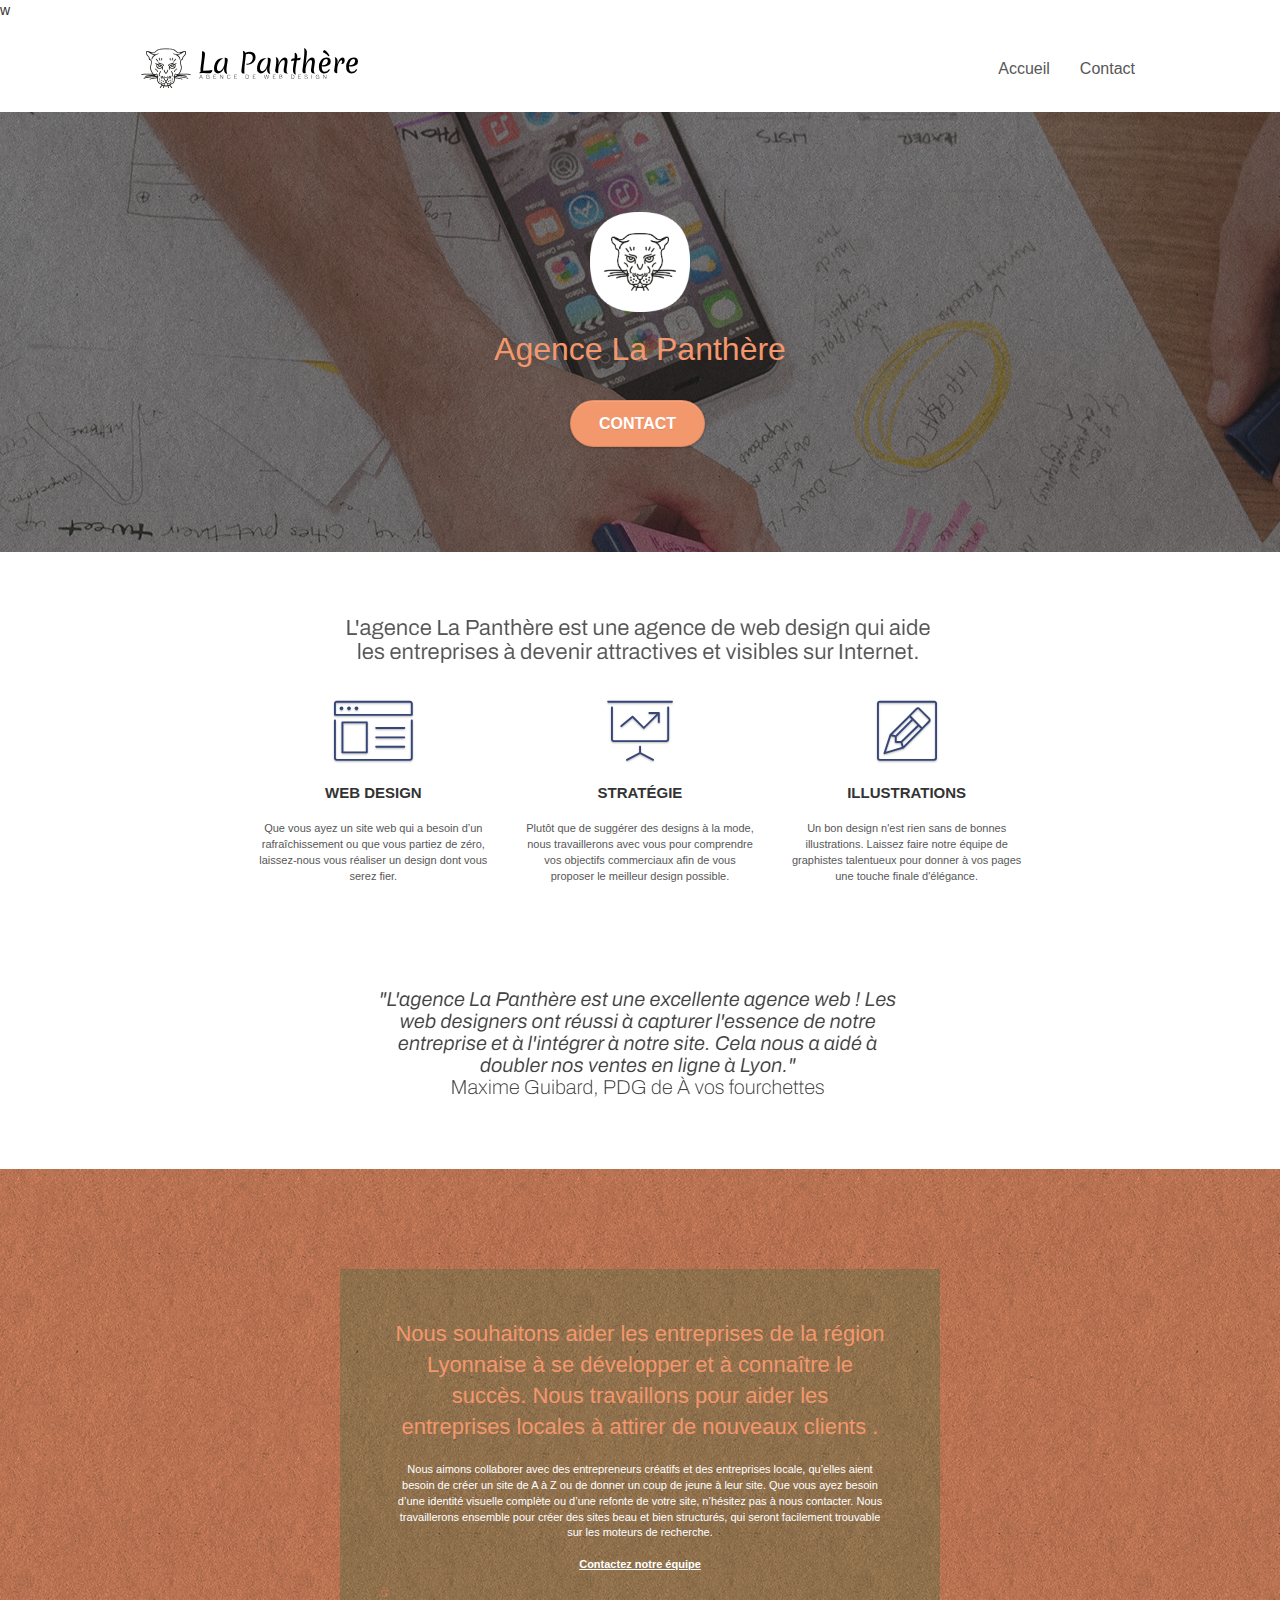
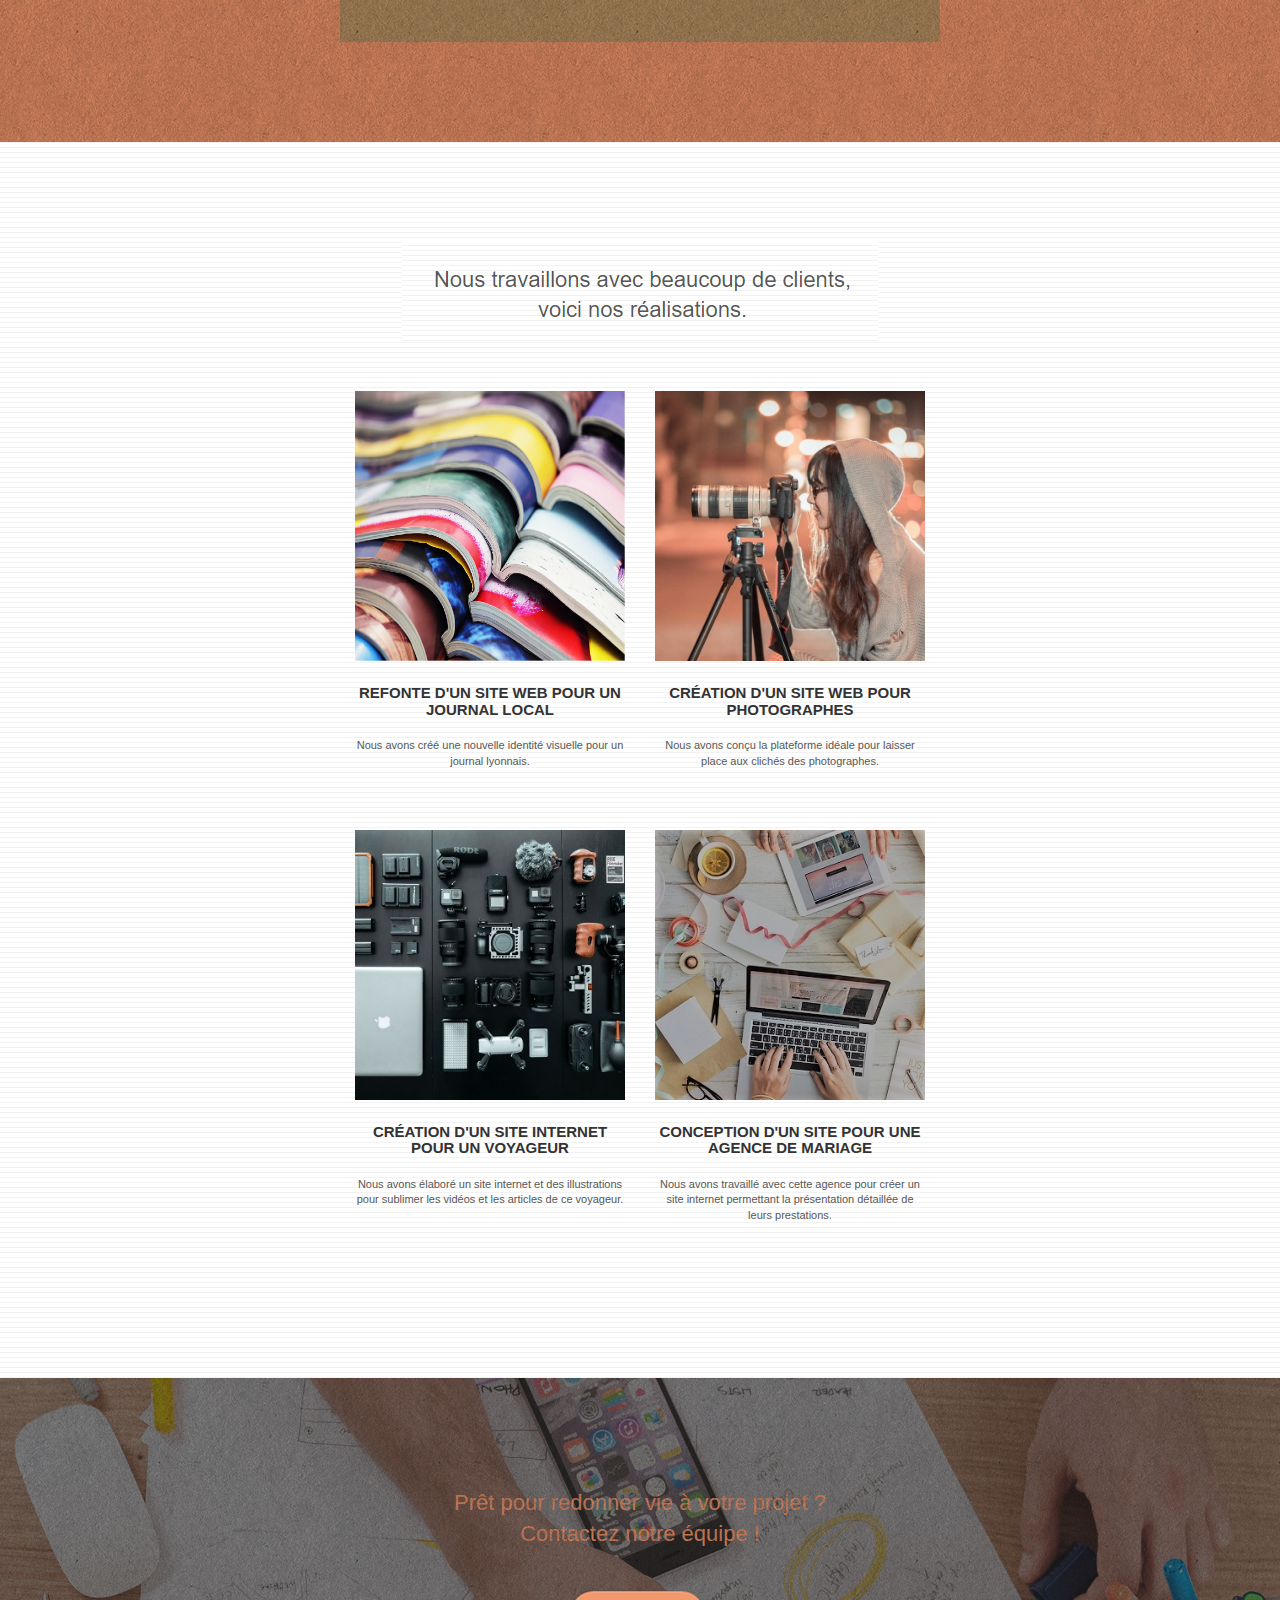
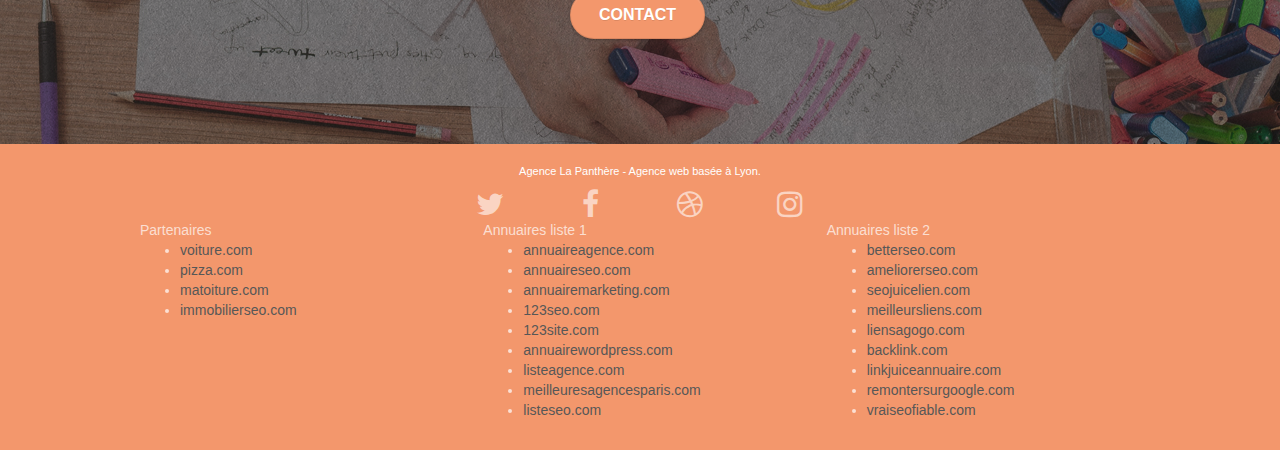
==== commit 930ffecb: "Suppression des balises <div> ayant pour fonction de répéter les keywords sur la page index.html" ====
--- a/Starting website 2/index.html
+++ b/Starting website 2/index.html
@@ -2,8 +2,8 @@
 <html lang="fr">
 	<head>
 		<meta charset="utf-8"/>
-		<meta name="keywords" content="site web, site internet, agence web design Lyon"/>
-		<meta name="description" content="Vous cherchez une agence de Web Design sur Lyon ? La panthère, forte de son expérience saura vous accompagner pour tout vos projets de développement sur-mesure de votre site web"/>
+		<meta name="keywords" content="projet web,site web, site internet, agence web design Lyon, France"/>
+		<meta name="description" content="L'agence de Web Design la panthère, basée sur Lyon saura vous accompagner pour tout vos projets de développement sur-mesure de votre site web ,forte de son expérience elle livre vos projet web dans des délais records et une qualitée inégalées en France"/>
 		<meta name="viewport" content="width=device-width, initial-scale=1.0, viewport-fit=cover"/>
 		<link rel="shortcut icon" type="image/png" href="favicon.jpg"/>
 		
@@ -31,9 +31,7 @@
 					<nav class="navbar row">
 
 						<div class="navbar-header">
-							<div class="keywords" style="color:#cccccc;font-size:1px;">Agence web à paris, stratégie web, web design, illustrations, design de site web, site web, web, internet, site internet, site</div>
 							<a class="navbar-brand" href="index.html"><img src="img/agence-la-panthere-monochrome.svg" alt="paris web design logo agence web meilleure agence" height="40" /></a>
-							<div class="keywords" style="color:#cccccc;font-size:1px;">Agence web à paris, stratégie web, web design, illustrations, design de site web, site web, web, internet, site internet, site</div>
 							<button id="nav-toggle" type="button" class="ui-navbar-toggle navbar-toggle" data-toggle="collapse" data-target=".navbar-1">
 								<span class="sr-only">Toggle navigation</span>
 								<span class="icon-bar"></span>
@@ -141,7 +139,7 @@
 							<p class="text-center white">
 								Nous aimons collaborer avec des entrepreneurs créatifs et des entreprises locale, qu’elles aient besoin de créer un site de A à Z ou de donner un coup de jeune à leur site. Que vous ayez besoin d’une identité visuelle complète ou d’une refonte de votre site, n’hésitez pas à nous contacter. Nous travaillerons ensemble pour créer des sites beau et bien structurés, qui seront facilement trouvable sur les moteurs de recherche. <br><br><a class="ltc-white bold-link" href="contact.html">Contactez notre équipe</a><br>
 							</p>
-						</div>
+						</div>6
 					</div>
 				</div>
 			</section>
@@ -152,7 +150,7 @@
 				<div class="container bloc-lg">
 					<div class="row">
 						<div class="col-sm-12 text-center">
-							<img alt="agence web, agence web paris, web design paris, stratégie web" src="img/title2.png" />
+							<img alt="agence web, agence web Lyon, web design Lyon, stratégie web" src="img/title2.png" />
 						</div>
 					</div>
 					<div class="row tight-width-whitespace portfolio-row">
@@ -239,7 +237,6 @@
 										<a class="social" href="https://www.instagram.com/agence-la-panthere"><span class="fa fa-instagram icon-md"></span></a>
 									</div>
 								</div>
-								<div class="footer__keywords">Agence web à paris, stratégie web, web design, illustrations, design de site web, site web, web, internet, site internet, site</div>
 							</div>
 							<div class="row">
 								<div class="col-sm-4">
--- a/Starting website 2/style.css
+++ b/Starting website 2/style.css
@@ -1039,8 +1039,4 @@
     .bloc-mob-center-text {
         text-align: center;
     }
-}
-
-.footer__keywords {
-    color:#F3976C;
 }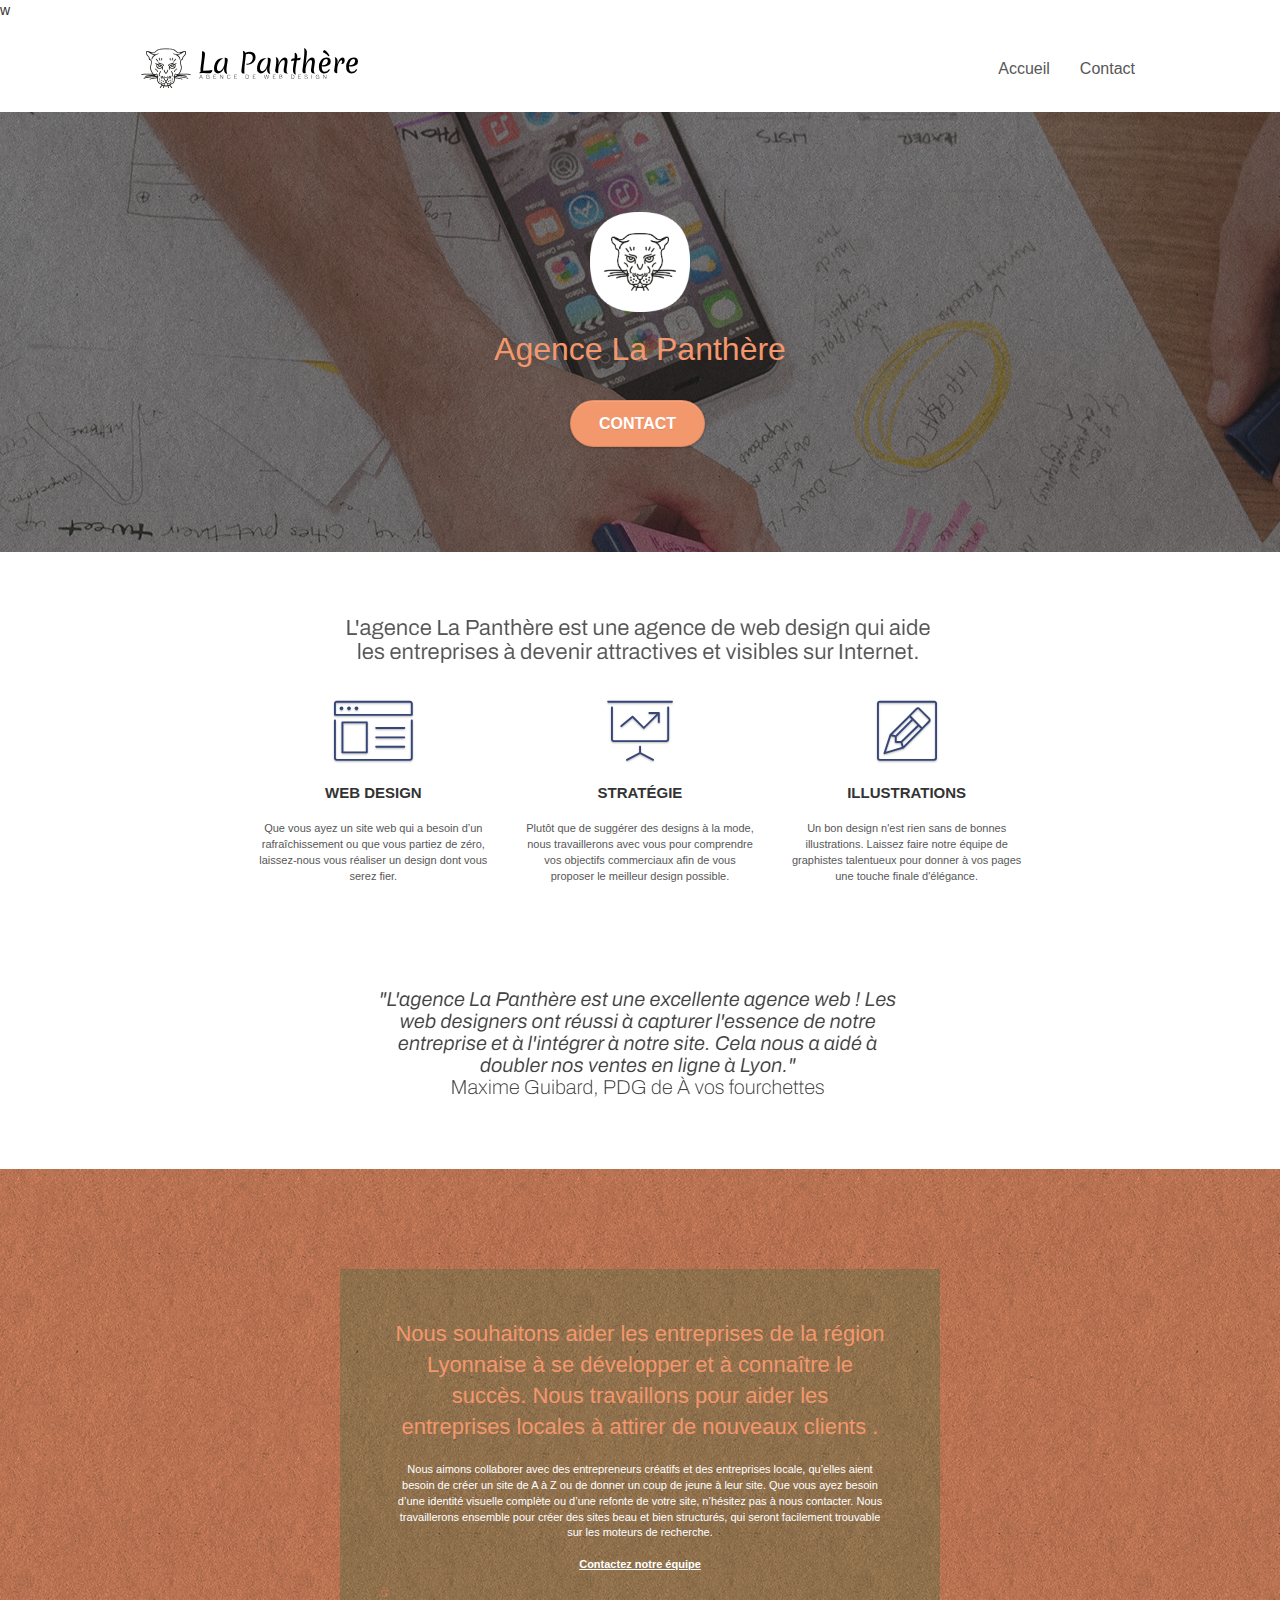
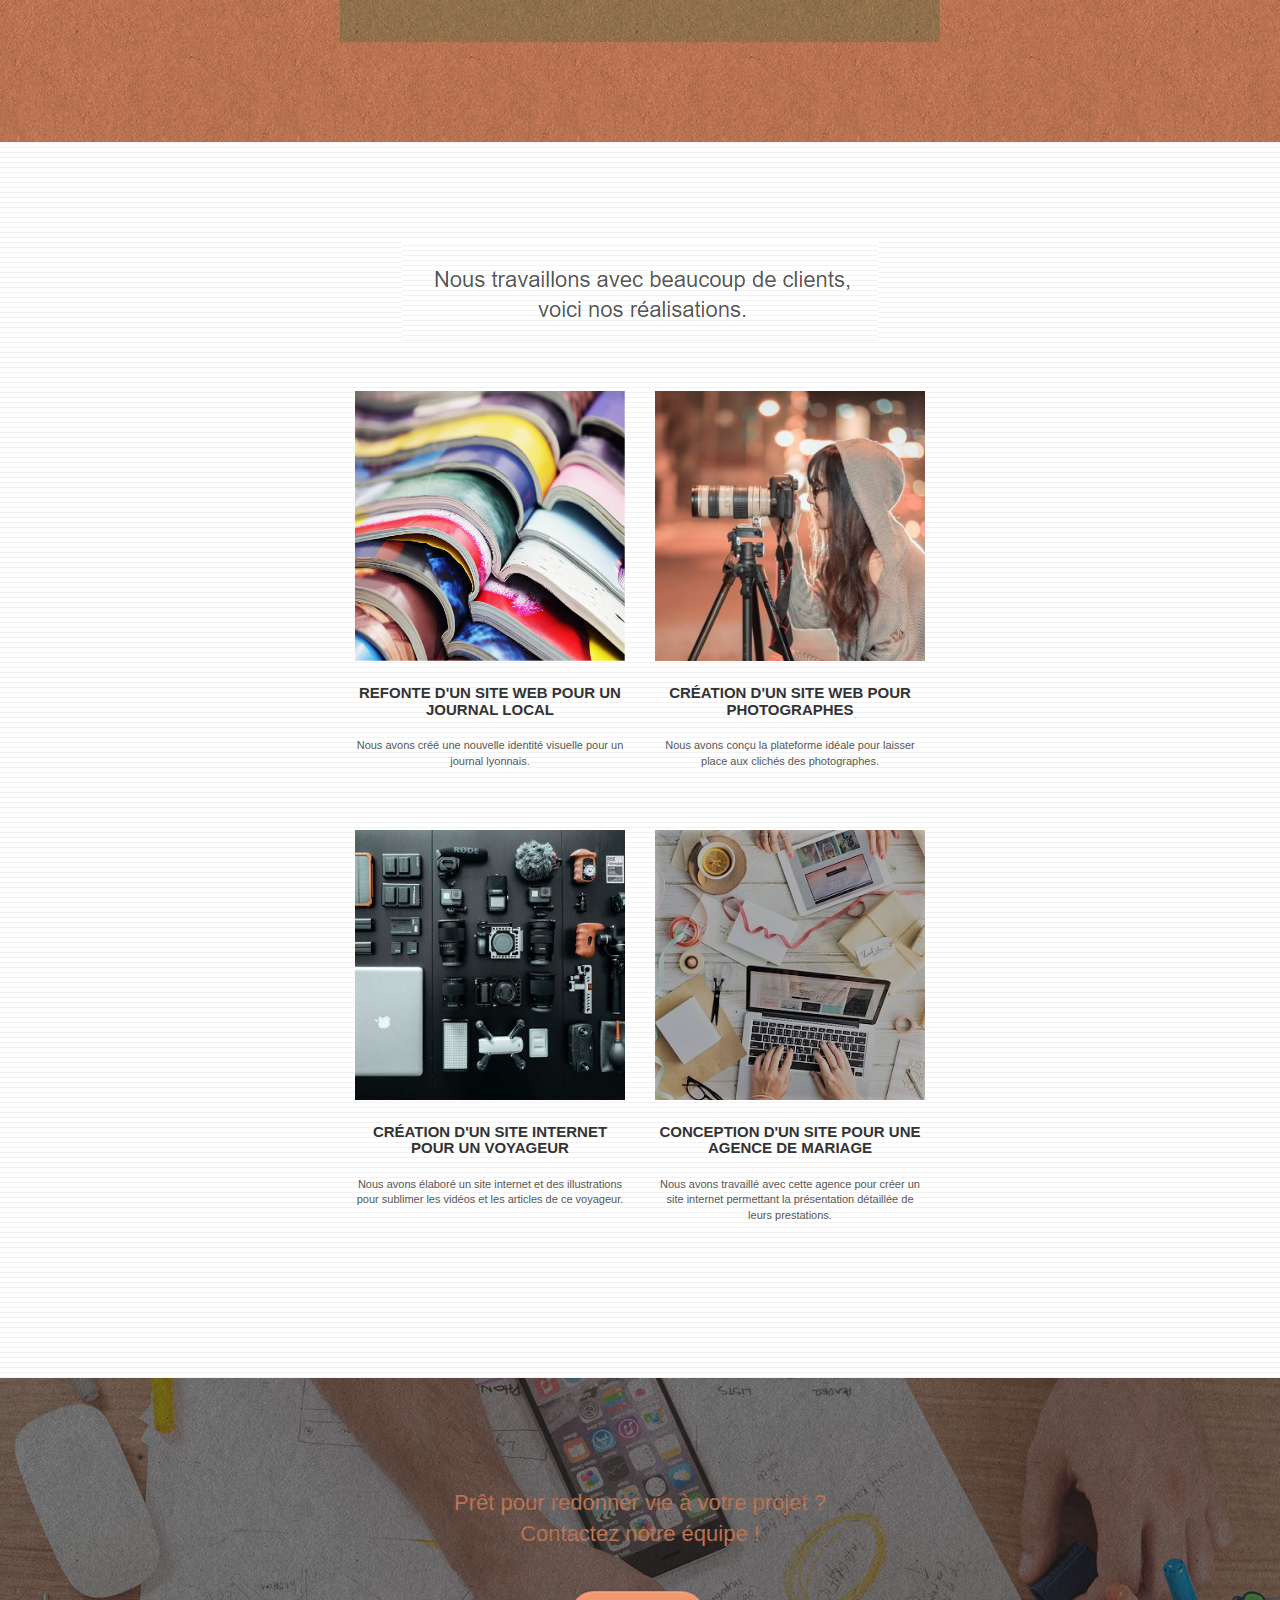
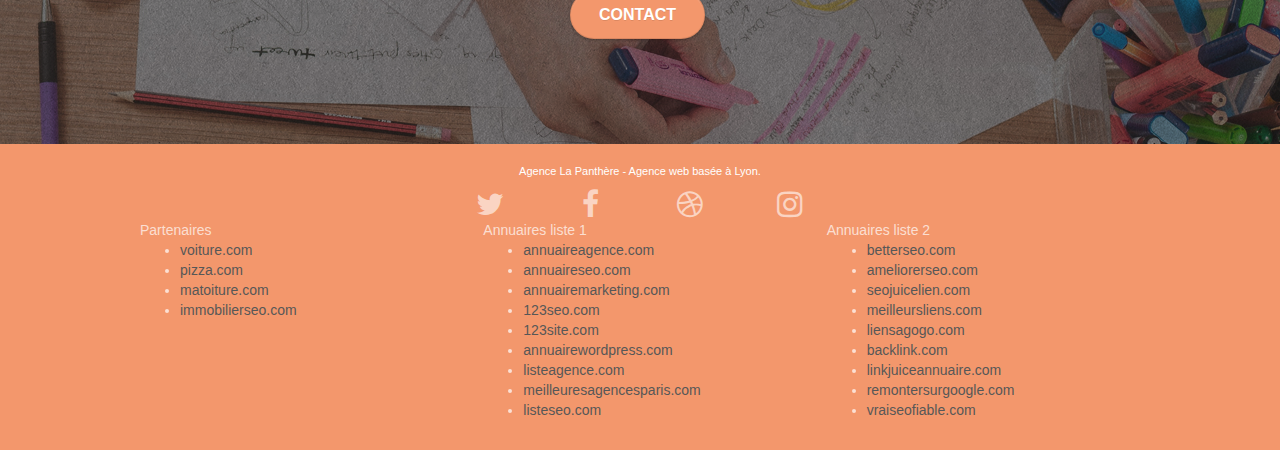
==== commit 6a07a5f7: "Edition d'image en .bmp and .jpg , remplacement dans le code html des sources" ====
--- a/Starting website 2/index.html
+++ b/Starting website 2/index.html
@@ -171,7 +171,7 @@
 					</div>
 					<div class="row tight-width-whitespace portfolio-row">
 						<div class="col-sm-6">
-							<a href="#" data-lightbox="img/3.bmp" data-gallery-id="gallery-1" data-caption="Création d'un site internet pour un voyageur" data-frame="snapshot-lb"><img src="img/3.bmp" class="img-responsive portfolio-thumb" alt="paris web design logo agence web meilleure agence, Création d'un site web pour voyageur"/></a>
+							<a href="#" data-lightbox="img/3.jpg" data-gallery-id="gallery-1" data-caption="Création d'un site internet pour un voyageur" data-frame="snapshot-lb"><img src="img/3.jpg" class="img-responsive portfolio-thumb" alt="paris web design logo agence web meilleure agence, Création d'un site web pour voyageur"/></a>
 							<h3 class="mg-md text-center">
 								Création d'un site internet pour un voyageur
 							</h3>
@@ -180,7 +180,7 @@
 							</p>
 						</div>
 						<div class="col-sm-6">
-							<a href="#" data-lightbox="img/4.bmp" data-gallery-id="gallery-1" data-caption="Conception d'un site pour une agence de mariage" data-frame="snapshot-lb"><img src="img/4.bmp" class="img-responsive portfolio-thumb" alt="paris web design logo agence web meilleure agence, Création d'un site web pour agence de mariage" /></a>
+							<a href="#" data-lightbox="img/4.jpg" data-gallery-id="gallery-1" data-caption="Conception d'un site pour une agence de mariage" data-frame="snapshot-lb"><img src="img/4.jpg" class="img-responsive portfolio-thumb" alt="paris web design logo agence web meilleure agence, Création d'un site web pour agence de mariage" /></a>
 							<h3 class="mg-md text-center">
 								Conception d'un site pour une agence de mariage
 							</h3>
--- a/Starting website 2/style.css
+++ b/Starting website 2/style.css
@@ -822,7 +822,7 @@
 }
 
 .bg-presentation {
-    background-image: url("img/image-de-presentation.bmp");
+    background-image: url("img/image-de-presentation.jpg");
 }
 
 @media (max-width: 1024px) {
@@ -1039,4 +1039,16 @@
     .bloc-mob-center-text {
         text-align: center;
     }
-}+}
+
+/* form space */
+
+.form-group {
+    margin-bottom: 7px;
+}
+
+#message {
+    margin-top: 10px;
+}
+
+/* form space end */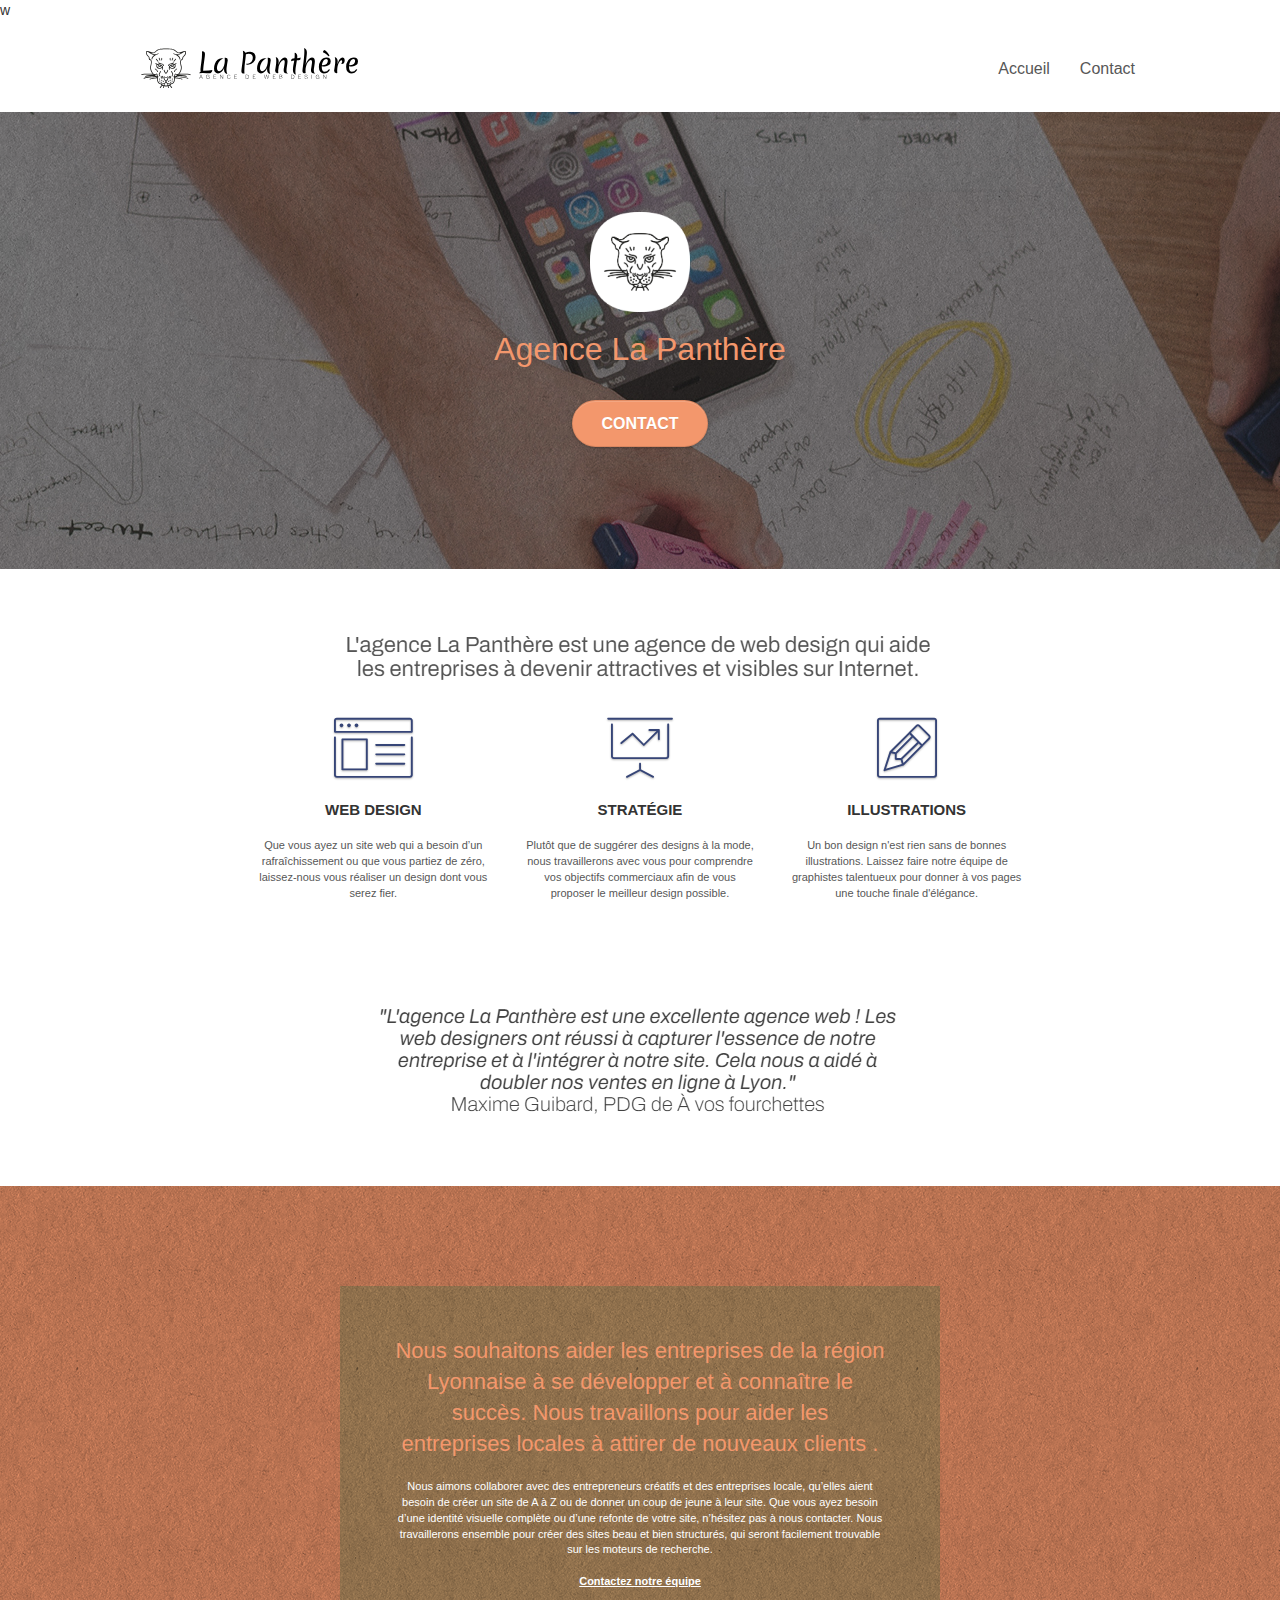
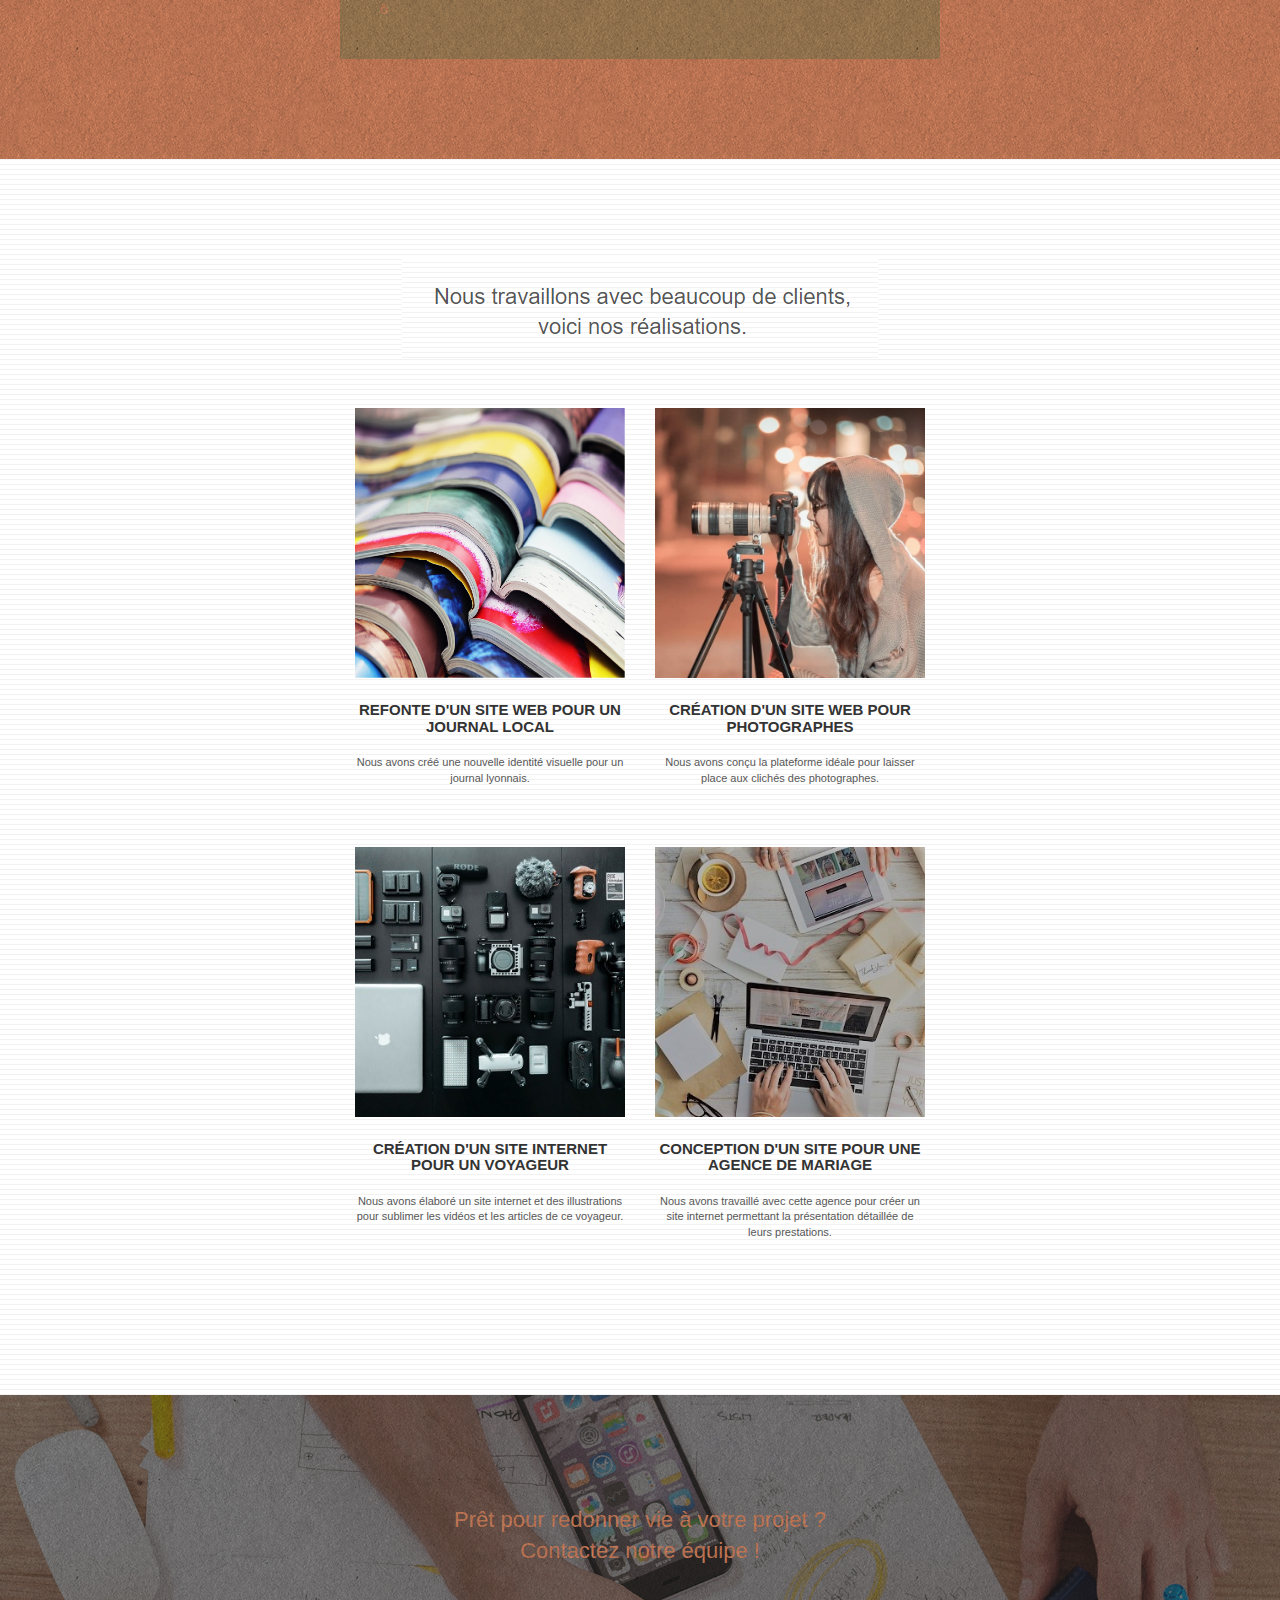
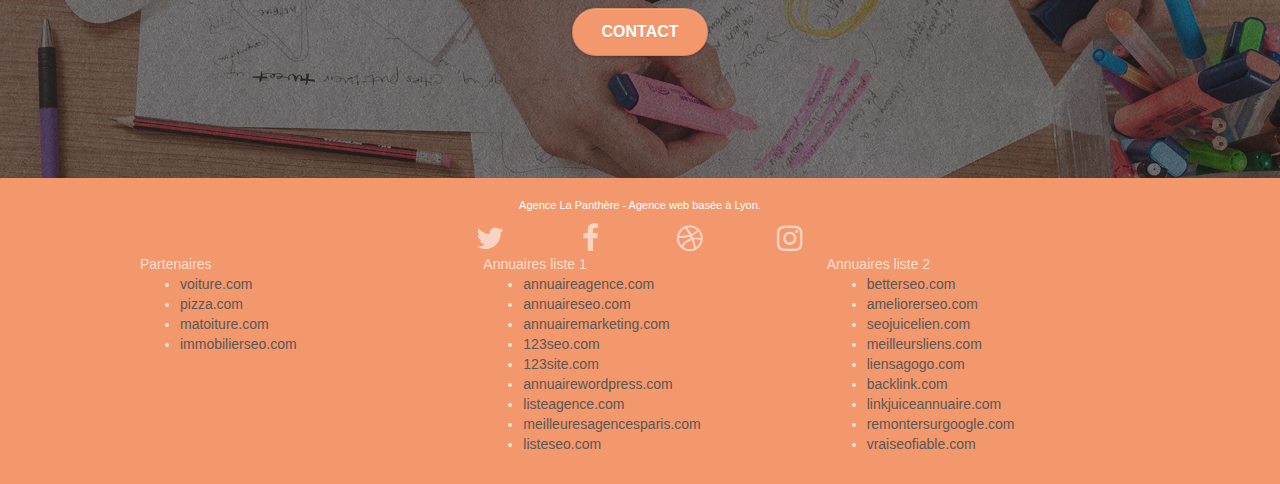
==== commit bb715ea4: "Test de modification de texte image" ====
--- a/Starting website 2/index.html
+++ b/Starting website 2/index.html
@@ -31,7 +31,7 @@
 					<nav class="navbar row">
 
 						<div class="navbar-header">
-							<a class="navbar-brand" href="index.html"><img src="img/agence-la-panthere-monochrome.svg" alt="paris web design logo agence web meilleure agence" height="40" /></a>
+							<a class="navbar-brand" href="index.html"><img src="img/agence-la-panthere-monochrome.svg" alt="Image de fond du Logo de l'agence La Panthère, représentant un graphiste qui réalise un croquis avec un smartphone sur les documents" height="40" /></a>
 							<button id="nav-toggle" type="button" class="ui-navbar-toggle navbar-toggle" data-toggle="collapse" data-target=".navbar-1">
 								<span class="sr-only">Toggle navigation</span>
 								<span class="icon-bar"></span>
@@ -80,7 +80,7 @@
 				<div class="container bloc-md">
 					<div class="row">
 						<div class="col-sm-12 text-center">
-							<img alt="agence web, agence web paris, web design paris, stratégie web" src="img/title.png" />
+							<img class="citation" src="img/title.png" alt="Un texte de présentation de l'agence la panthère" />
 						</div>
 					</div>
 					<div class="row voffset-lg med-width-whitespace">
@@ -150,7 +150,7 @@
 				<div class="container bloc-lg">
 					<div class="row">
 						<div class="col-sm-12 text-center">
-							<img alt="agence web, agence web Lyon, web design Lyon, stratégie web" src="img/title2.png" />
+							<img class="citation" src="img/title2.png" alt="Une texte d'introduction aux présentations des réalisations de l'agence La panthère" />
 						</div>
 					</div>
 					<div class="row tight-width-whitespace portfolio-row">
--- a/Starting website 2/style.css
+++ b/Starting website 2/style.css
@@ -691,7 +691,7 @@
 }
 
 .cta-hero {
-    margin-top: 22px;
+    margin: 22px 0 22px 0;
     color: #FFFFFF!important;
     text-transform: uppercase;
     padding: 12px 28px 12px 28px;
@@ -1051,4 +1051,11 @@
     margin-top: 10px;
 }
 
-/* form space end */+/* form space end */
+
+@media (max-width: 767px) {
+    .citation {
+        object-fit: cover;
+        width: 100%;
+    }
+    }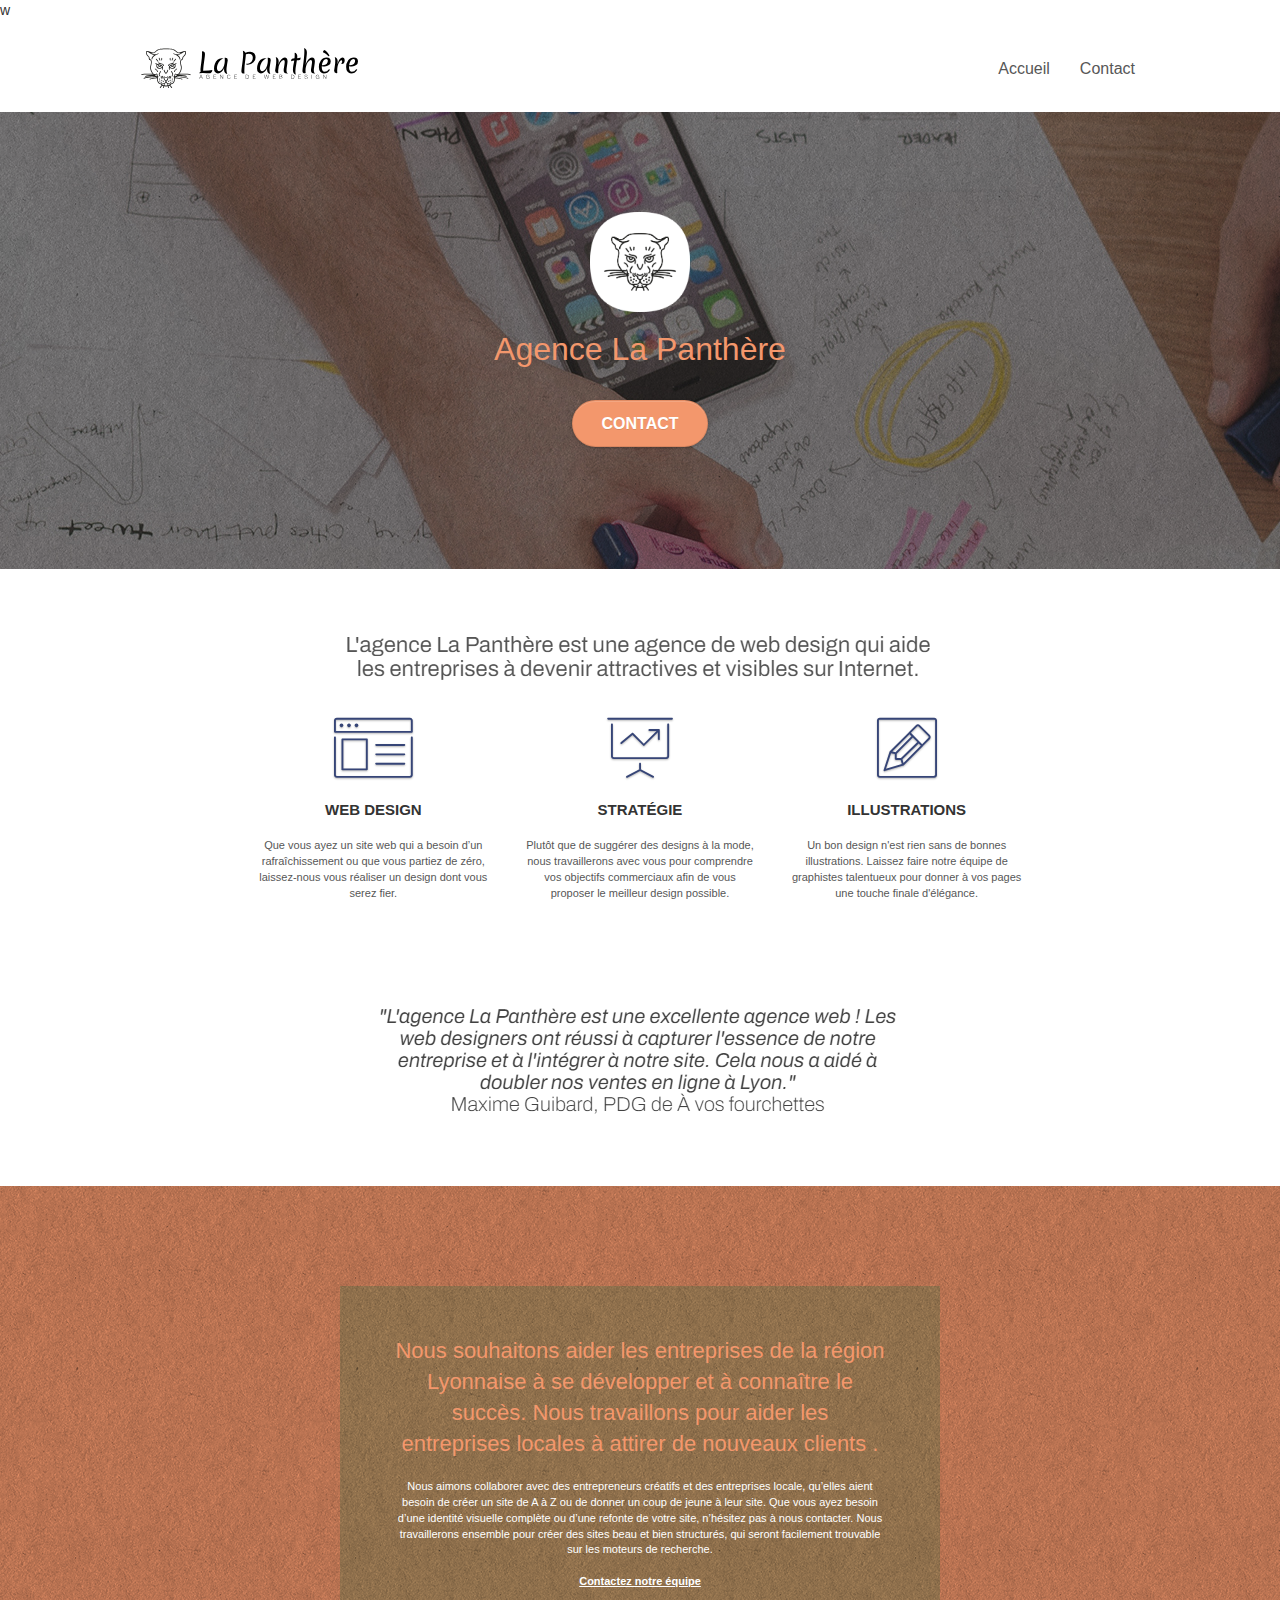
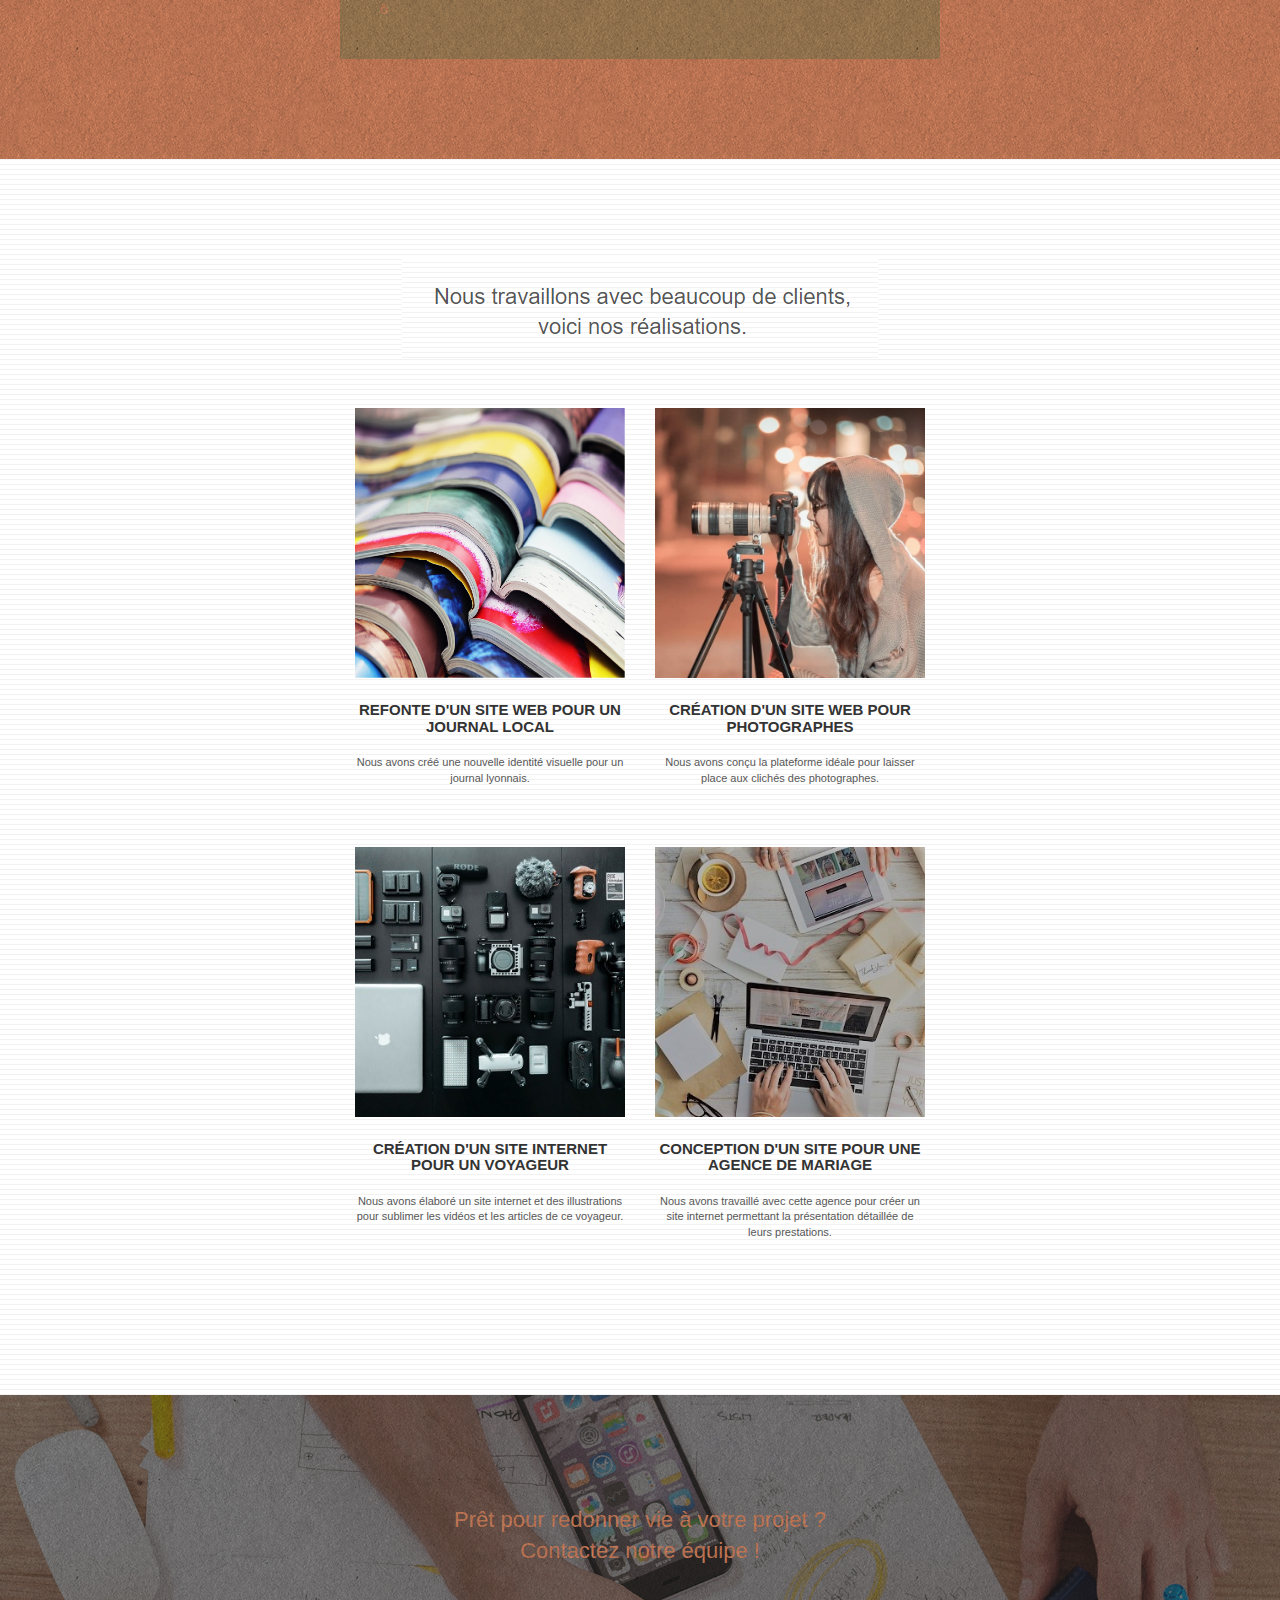
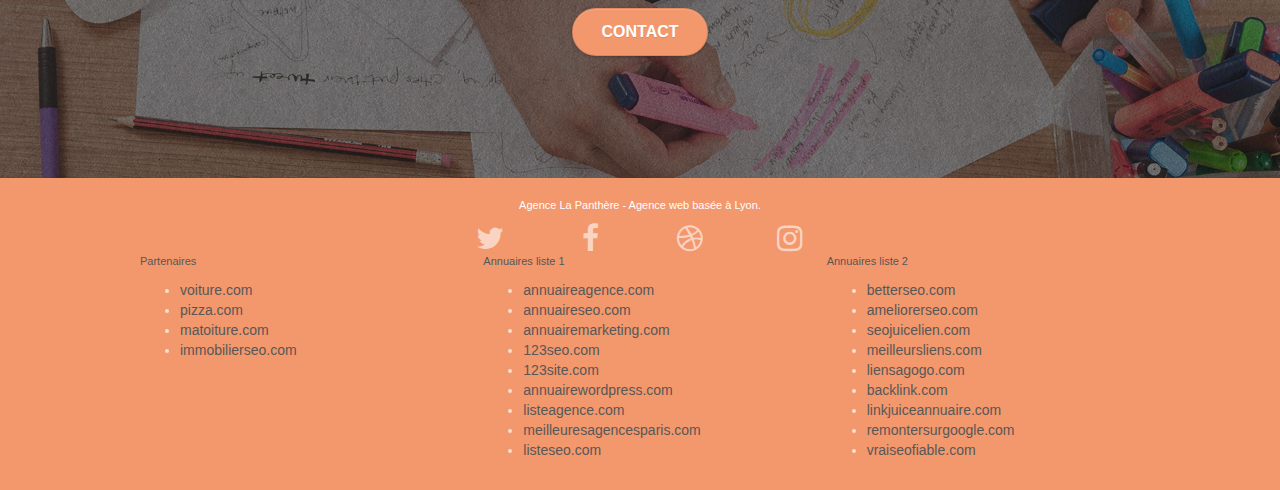
==== commit b650742a: "Ajout de balise <p> pour les zones de textes présentes sans balises sémantiques dans les entêtes des" ====
--- a/Starting website 2/index.html
+++ b/Starting website 2/index.html
@@ -120,7 +120,7 @@
 					</div>
 					<div class="row voffset-lg voffset">
 						<div class="col-xs-12 col-md-8 col-md-offset-2 text-center">
-							<img alt="agence web, agence web paris, web design paris, stratégie web" src="img/citation.png" />
+							<img class="citation" src="img/citation.png" alt="Citation de satisfaction du PDG de l'entreprise a vos fourchettes a propos de L'agence La Panthère " />
 
 						</div>
 					</div>
@@ -240,7 +240,9 @@
 							</div>
 							<div class="row">
 								<div class="col-sm-4">
-									Partenaires
+									<p>
+										Partenaires
+									</p>
 										<ul>
 											<li><a href="voiture.com">voiture.com</a></li>
 											<li><a href="pizza.com">pizza.com</a></li>
@@ -249,7 +251,9 @@
 										</ul>		
 								</div>
 								<div class="col-sm-4">
-									Annuaires liste 1
+									<p>
+										Annuaires liste 1
+									</p>
 									<ul>
 										<li><a href="annuaireagence.com">annuaireagence.com</a></li>
 										<li><a href="annuaireseo.com">annuaireseo.com</a></li>
@@ -263,7 +267,9 @@
 									</ul>
 								</div>
 								<div class="col-sm-4">
-									Annuaires liste 2
+									<p>
+										Annuaires liste 2
+									</p>
 									<ul>
 										<li><a href="betterseo.com">betterseo.com</a></li>
 										<li><a href="ameliorerseo.com">ameliorerseo.com</a></li>
--- a/Starting website 2/style.css
+++ b/Starting website 2/style.css
@@ -1058,4 +1058,8 @@
         object-fit: cover;
         width: 100%;
     }
-    }+}
+
+.footer_row {
+    margin: 15px -15px 0px -15px;
+} 